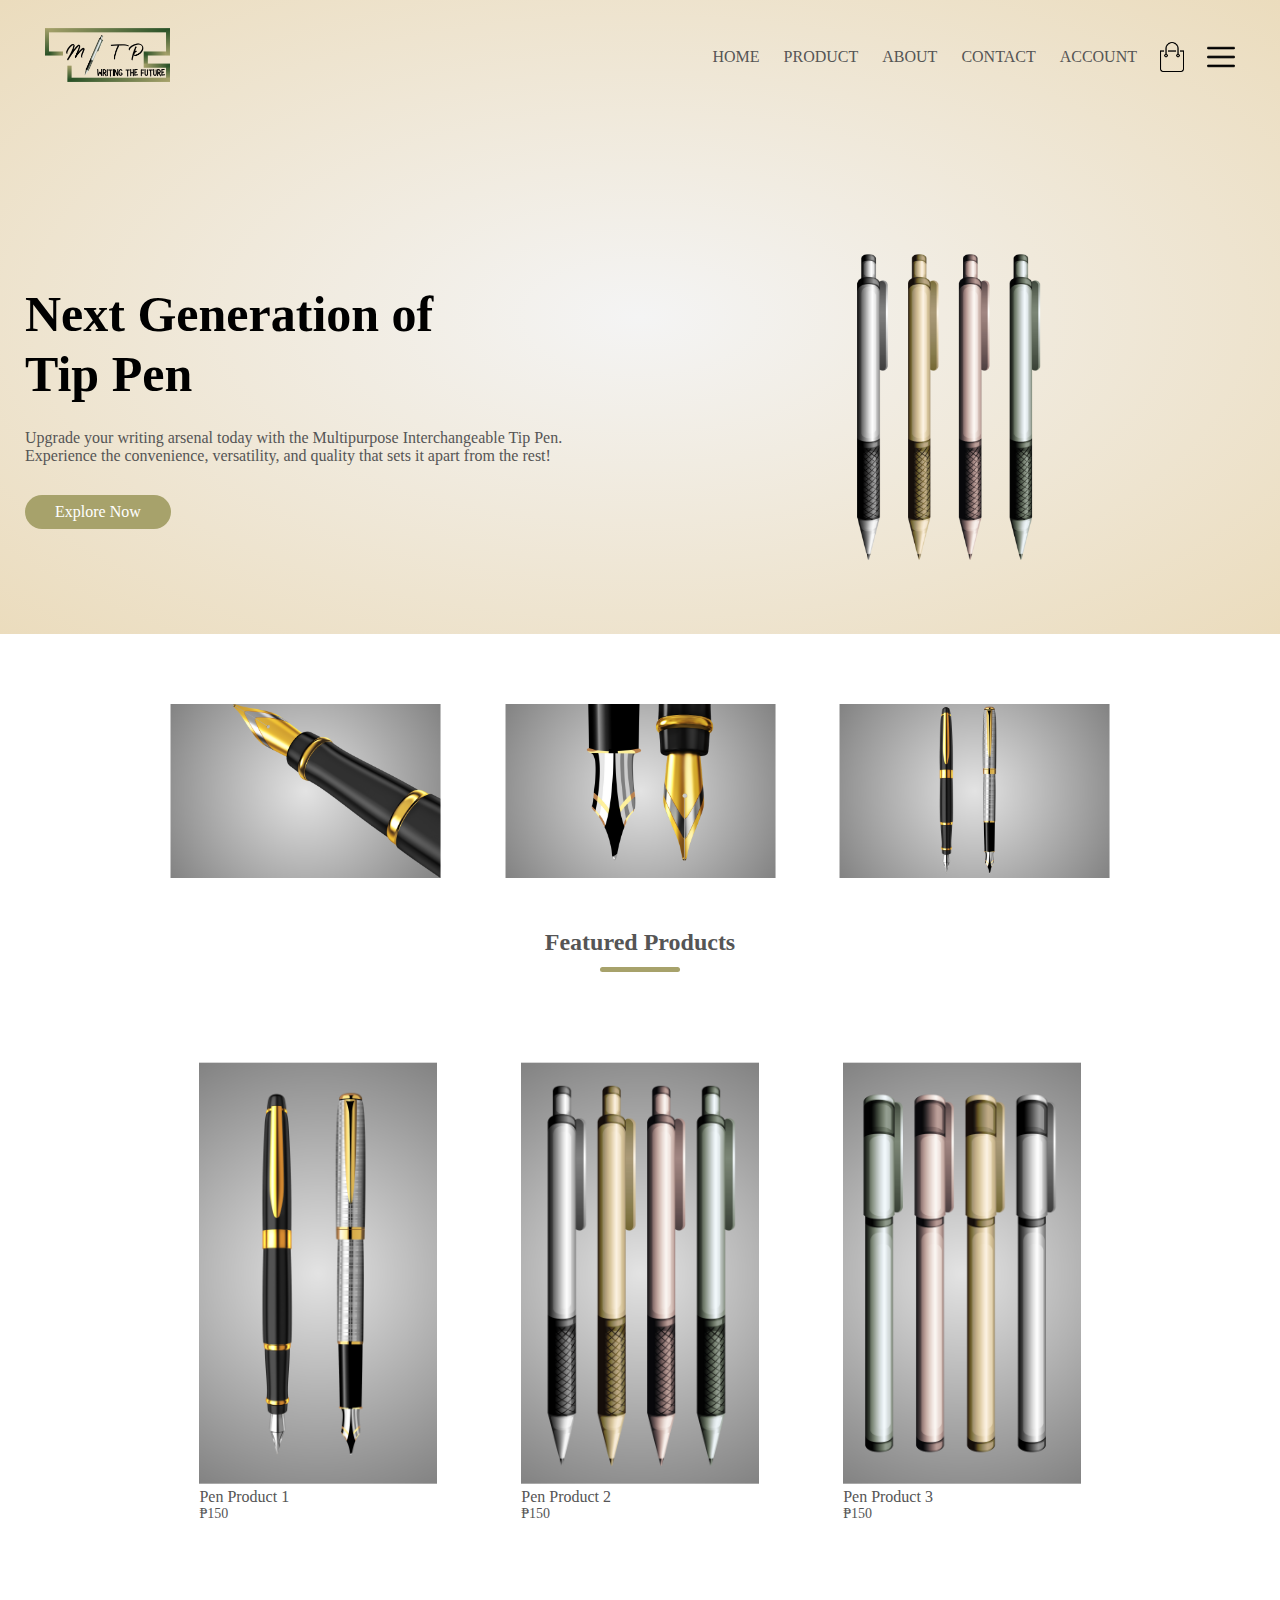
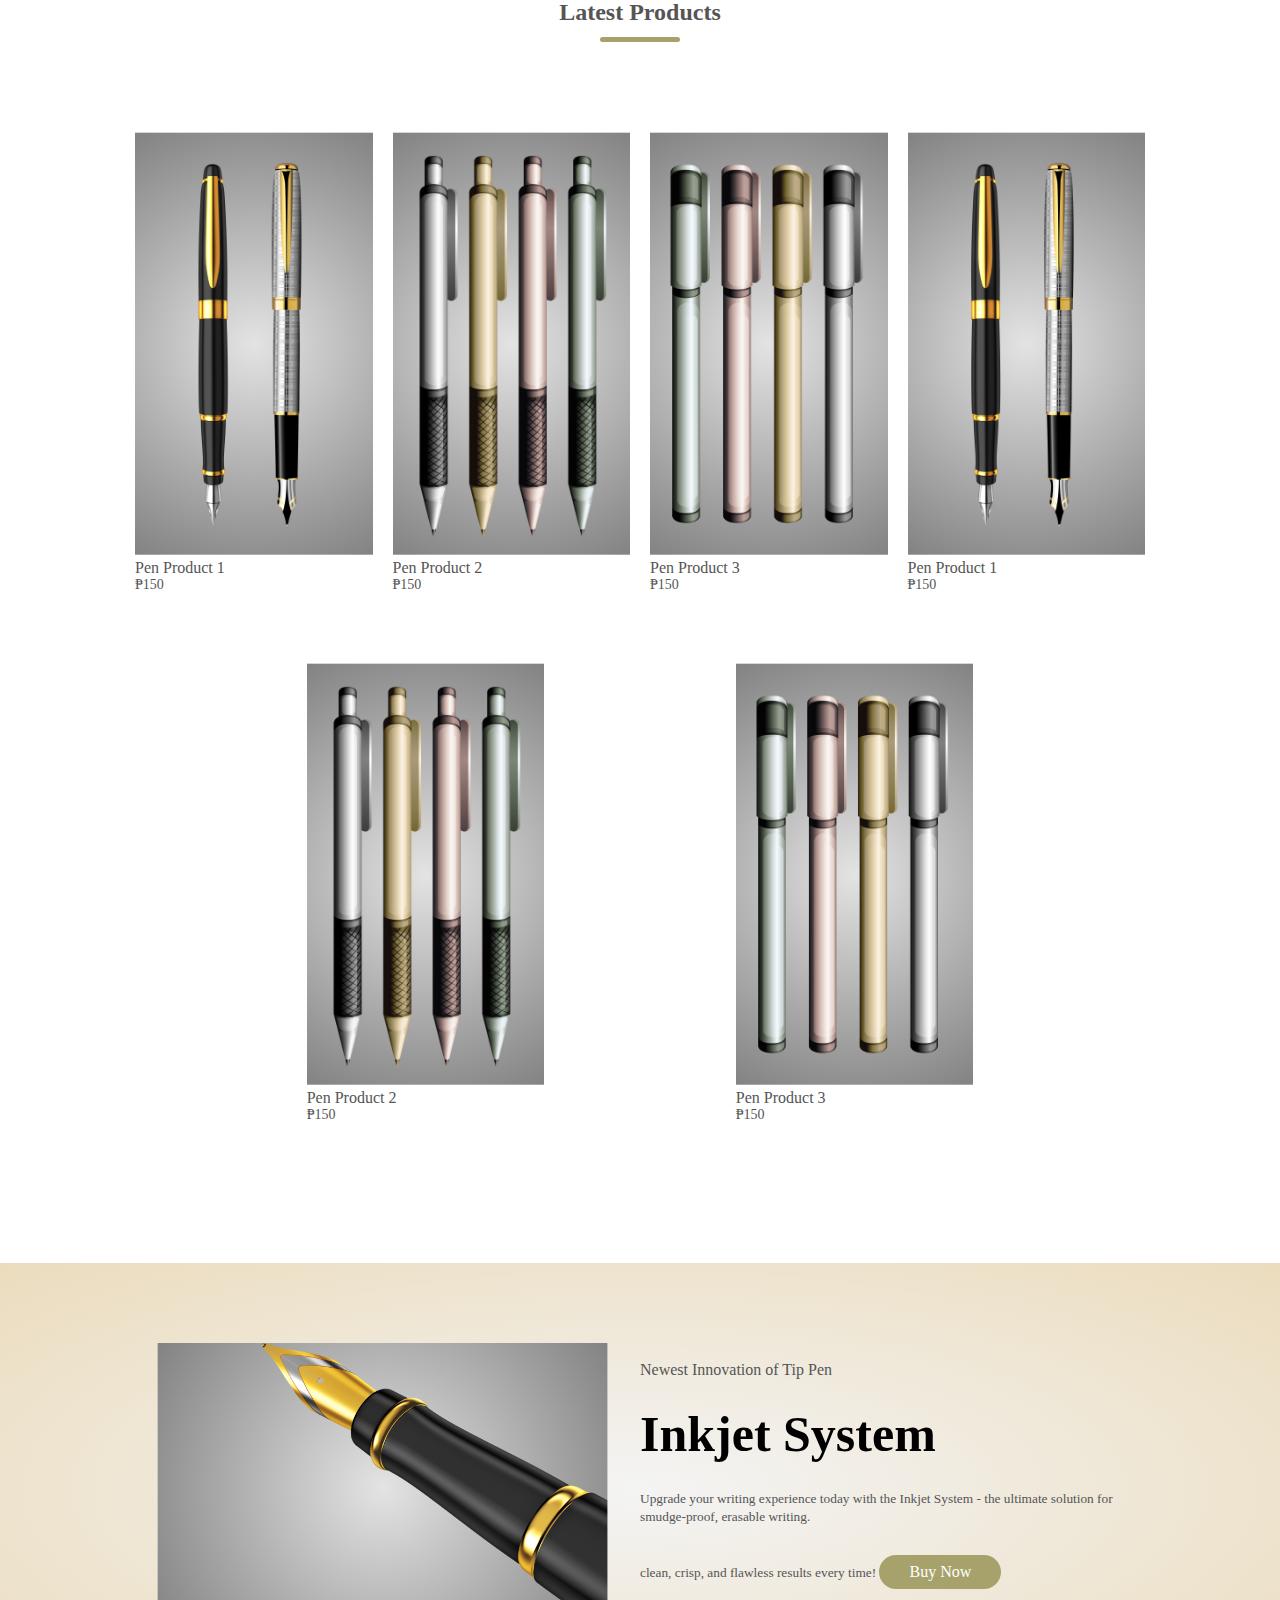
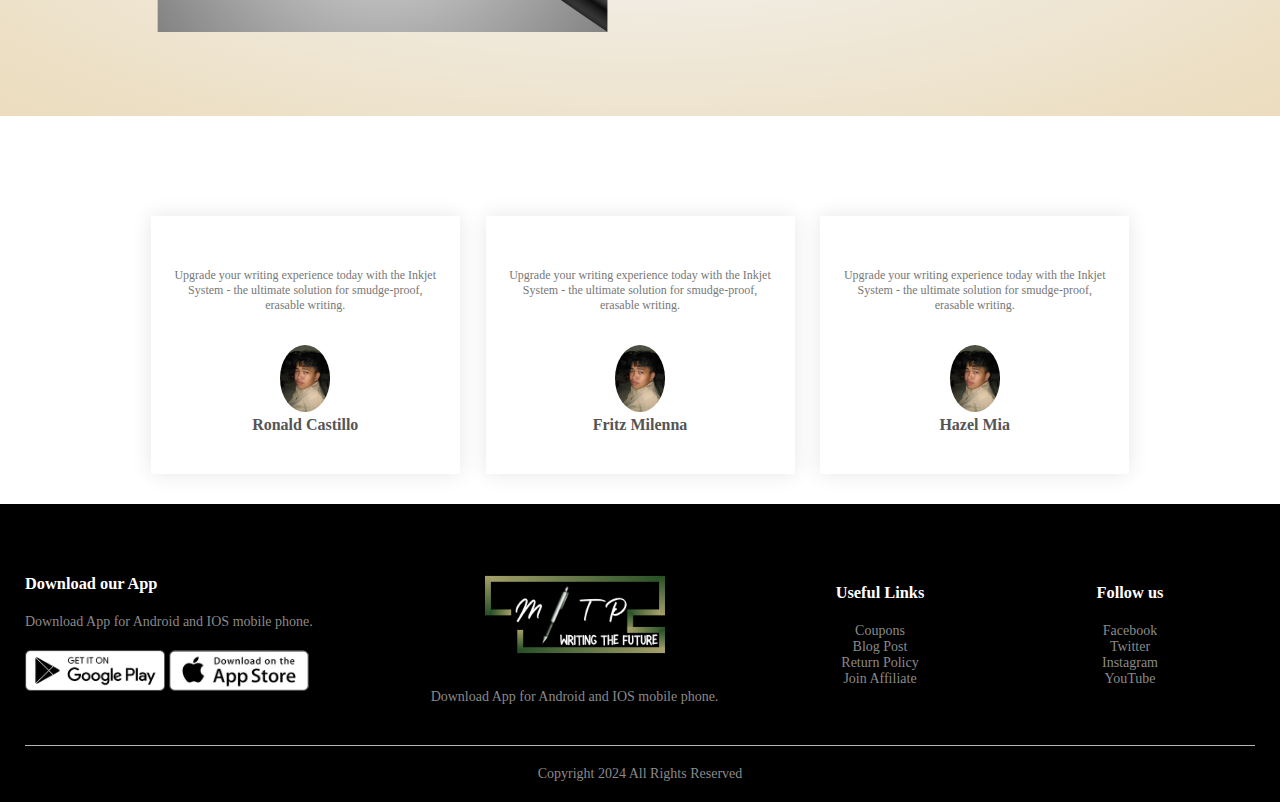
==== index.html @ 321255ad "Update index.html" ====
<!DOCTYPE html>
<html lang="en">
<head>
    <meta charset="UTF-8">
    <meta name="viewport" content="width=device-width, initial-scale=1.0">
    <title>Home - mitp.pen</title>
    <link rel="stylesheet" href="style.css">
</head>
<body>
    <div class="header">
        <div class="container">
            <div class="navbar">
                <div class="logo">
                    <img src="img/logo2.png" width="125px">
                </div>
                <nav>
                    <ul id="MenuItems">
                        <li><a href="index.html">HOME</a></li>
                        <li><a href="product.html">PRODUCT</a></li>
                        <li><a href="">ABOUT</a></li>
                        <li><a href="">CONTACT</a></li>
                        <li><a href="">ACCOUNT</a></li>
                    </ul>
                </nav>
                <img src="img/cart.png" width="30px" height="30px">
                <img src="img/menu.png" class="menu-icon" onclick="menutoggle()">

            </div>
            <div class="row">
                <div class="col-2">
                    <h1>Next Generation of<br>Tip Pen</h1>
                    <p>Upgrade your writing arsenal today with the Multipurpose Interchangeable 
                        Tip Pen. <br>Experience the convenience, versatility, and quality 
                        that sets it apart from the rest! </p>
                        <a href="" class="btn">Explore Now</a>
                </div>
                <div class="col-2">
                    <img src="img/penhome.png">
                </div>
            </div>
        </div>
    </div>

<div class="categories">
    <div class="small-container">
        <div class="row">
            <div class="col-3">
                <img src="img/Category1.png">
            </div>
            <div class="col-3">
                <img src="img/Category2.png">
            </div>
            <div class="col-3">
                <img src="img/Category3.png">
            </div>
        </div>
    </div>

<div class="small-container">
    <h2 class="title"> Featured Products</h2>
    <div class="row">
        <div class="col-4">
            <img src="img/Product1.png">
            <h4>Pen Product 1</h4>
            <p>₱150</p>
        </div>
        <div class="col-4">
            <img src="img/Product2.png">
            <h4>Pen Product 2</h4>
            <p>₱150</p>
        </div>
        <div class="col-4">
            <img src="img/Product3.png">
            <h4>Pen Product 3</h4>
            <p>₱150</p>
        </div>
    </div>
    <h2 class="title">Latest Products</h2>
    <div class="row">
        <div class="col-4">
            <img src="img/Product1.png">
            <h4>Pen Product 1</h4>
            <p>₱150</p>
        </div>
        <div class="col-4">
            <img src="img/Product2.png">
            <h4>Pen Product 2</h4>
            <p>₱150</p>
        </div>
        <div class="col-4">
            <img src="img/Product3.png">
            <h4>Pen Product 3</h4>
            <p>₱150</p>
        </div>
        <div class="col-4">
            <img src="img/Product1.png">
            <h4>Pen Product 1</h4>
            <p>₱150</p>
        </div>
        <div class="col-4">
            <img src="img/Product2.png">
            <h4>Pen Product 2</h4>
            <p>₱150</p>
        </div>
        <div class="col-4">
            <img src="img/Product3.png">
            <h4>Pen Product 3</h4>
            <p>₱150</p>
        </div>
    </div>
</div>
</div>

<div class="offer">
    <div class="small-container">
        <div class="row">
            <div class="col-2">
                <img src="img/Category1.png" class="offer-img">
            </div>
            <div class="col-2">
                <p>Newest Innovation of Tip Pen</p>
                <h1>Inkjet System</h1>
                <small>
                Upgrade your writing experience today with the Inkjet System - 
                the ultimate solution for smudge-proof, erasable writing. 
                <br>clean, crisp, and flawless results every time!
                </small>
                <a href=""class="btn">Buy Now</a>
            </div>
        </div>
    </div>
</div>

<div class="testimonial">
    <div class="small-container">
        <div class="row">
            <div class="col-3">
                <p>Upgrade your writing experience today with the Inkjet System - 
                    the ultimate solution for smudge-proof, erasable writing. </p>
                <img src="img/ronald.jpg" class="offer-img">
                <h3>Ronald Castillo</h3>

            </div>
            <div class="col-3">
                <p>Upgrade your writing experience today with the Inkjet System - 
                    the ultimate solution for smudge-proof, erasable writing. </p>
                <img src="img/ronald.jpg" class="offer-img">
                <h3>Fritz Milenna</h3>

            </div>
            <div class="col-3">
                <p>Upgrade your writing experience today with the Inkjet System - 
                    the ultimate solution for smudge-proof, erasable writing. </p>
                <img src="img/ronald.jpg" class="offer-img">
                <h3>Hazel Mia</h3>

            </div>
        </div>
    </div>
</div>

<div class="footer">
    <div class="container">
        <div class="row">
            <div class="footer-col-1">
                    <h3>Download our App</h3>
                    <p>Download App for Android and IOS mobile phone.</p>
                    <div class="app-logo">
                        <img src="img/play-store.png">
                        <img src="img/app-store.png">
                    </div>
            </div>
            <div class="footer-col-2">
                <img src="img/logo3.png">
                <p>Download App for Android and IOS mobile phone.</p>
            </div>
            <div class="footer-col-3">
                <h3>Useful Links</h3>
                <ul>
                    <li>Coupons</li>
                    <li>Blog Post</li>
                    <li>Return Policy</li>
                    <li>Join Affiliate</li>
                </ul>
            </div>
            <div class="footer-col-4">
                <h3>Follow us</h3>
                <ul>
                    <li>Facebook</li>
                    <li>Twitter</li>
                    <li>Instagram</li>
                    <li>YouTube</li>
                </ul>
            </div>
            </div>
            <hr>
            <p class="copyright">Copyright 2024 All Rights Reserved</p>
        </div>
    </div>
</div>

<script>
    var MenuItems = document.getElementById("MenuItems");

    MenuItems.style.maxHeight = "0px"

    function menutoggle(){
        if(MenuItems.style.maxHeight == "0px")
        {
            MenuItems.style.maxHeight = "200px"
        }
        else
        {
            MenuItems.style.maxHeight = "0px"
        }
    }
</script>
</body>
</html>
---- style.css ----
*{
    margin: 0;
    padding: 0;
    box-sizing: border-box;
}

.navbar{
    display: flex;
    align-items: center;
    padding: 20px;
}

nav{
    flex: 1;
    text-align: right;
}

nav ul{
    display: inline-block;
    list-style-type: none; 
}

nav ul li{
    display: inline-block;
    margin-right: 20px; 
}

nav ul li::after{
    content:'';
    width: 0;
    height: 2px;
    background: #a7a26b;
    display: block;
    margin: auto;
    transition:0.5s;
}

nav ul li:hover::after{
    width:100%;
}

a{
    text-decoration: none;
    color: #555;  
}

p{
    color: #555;
}

.container{
    max-width: 1300px;
    margin: auto;
    padding-left: 25px;
    padding-right: 25px;
}

.row{
    display: flex;
    align-items: center;
    flex-wrap: wrap;
    justify-content:space-evenly; 
}

.col-2{
    flex-basis: 50%;
    min-width: 300px;
}

.col-2 img{
    max-width: 100%;
    padding:50px 0;
}

.col-2 h1{
    font-size: 50px;
    line-height: 60px;
    margin: 25px 0;
}

.btn{
    display: inline-block;
    background: #a7a26b;
    color: #fff;
    padding: 8px 30px;
    margin: 30px 0;
    border-radius: 30px;
}

.btn:hover{
    background: #555;
}

.header{
    background: radial-gradient(#f4f4f4, #ebdcbd);
}
.header .row{
    margin-top: 70px;

}

.categories{
    margin: 70px;

}
.col-3{
    flex-basis: 30%;
    min-width: 250px;
    margin-bottom: 30px;

}
.col-3 img{
    width: 100%;
 
}

.small-container{
    max-width: 1080px;
    margin: auto;
    padding-left: 25px;
    padding-right: 25px;
}

.col-4{
    flex-basis: 25%;
    padding: 10px;
    min-width: 200px;
    margin-bottom: 50px;
    transition: transform 0.5s;
}

.col-4 img{
    width: 100%;

}

.title{
    text-align: center;
    margin: 0 auto 80px;
    position: relative;
    line-height: 60px;
    color: #555;
}

.title::after{
    content: '';
    background: #a7a26b;
    width: 80px;
    height: 5px;
    border-radius: 5px;
    position: absolute;
    bottom: 0;
    left: 50%;
    transform: translateX(-50%);

}

h4{
    color: #555;
    font-weight: normal;
}

.col-4 p{ 
    font-size: 14px;

}

.col-4:hover{
    transform: translateY(-5px);
}

.offer{
    background: radial-gradient(#f4f4f4, #ebdcbd);
    margin-top: 80px;
    padding: 30px 0;
}

.col-2 .offer img{
    padding: 50px;
}

small{
    color:#555;
}

.testimonial{
padding-top: 100px;
}

.testimonial .col-3{
    text-align: center;
    padding: 40px 20px;
    box-shadow: 0 0 20px 0px rgba(0,0,0,0.1);
    cursor: pointer;
    transition: transform 0.5s;
}

.testimonial .col-3 img{
    width: 50px;
    margin-top: 20px;
    border-radius: 50%;
}

.testimonial .col-3:hover{
    transform: translateY(-10px);
}

.col-3 p{
    font-size: 12px;
    margin: 12px 0;
    color: #777;
}

.testimonial .col-3 h3{
    font-weight: 600;
    color: #555;
    font-size: 16px;
}

.footer{
    background: #000;
    color: #8a8a8a;
    font-size: 14px;
    padding: 60px 0 20px;
}

.footer p{
    color: #8a8a8a;

}

.footer h3{
    color: #fff;
    margin-bottom: 20px;

}

.footer-col-1, .footer-col-2, .footer-col-3, .footer-col-4{
    min-width: 250px;
    margin-bottom: 20px;
}

.footer-col-1{
    flex-basis: 30%;
}

.footer-col-2{
    flex: 1;
    text-align: center;
}

.footer-col-2 img{
    width: 180px;
    margin-bottom: 20px;
}

.footer-col-3, .footer-col-4{
    flex-basis: 12%;
    text-align: center;

}
ul{
    list-style-type: none;
}

.app-logo{
    margin-top: 20px;
}

.app-logo img{
    width: 140px;
}

.footer hr{
    border: none;
    background: #b5b5b5;
    height: 1px;
    margin: 20px 0;
}

.copyright{
    text-align: center;
}

.menu-icon{
    width: 28px;
    margin-left: 20px;
}

@media only screen and (max-width: 800px){
    nav ul{
        position: absolute;
        top: 70px;
        left: 0;
        background: #333;
        width: 100%;
    }

    nav ul li{
        display: block;
        margin-right: 50px;
        margin-top: 10px;
        margin-bottom: 10px;
    }

    nav ul li{
        color: #fff;
    }
    .menu-icon{
        display: block;
        cursor: pointer;
    }
}
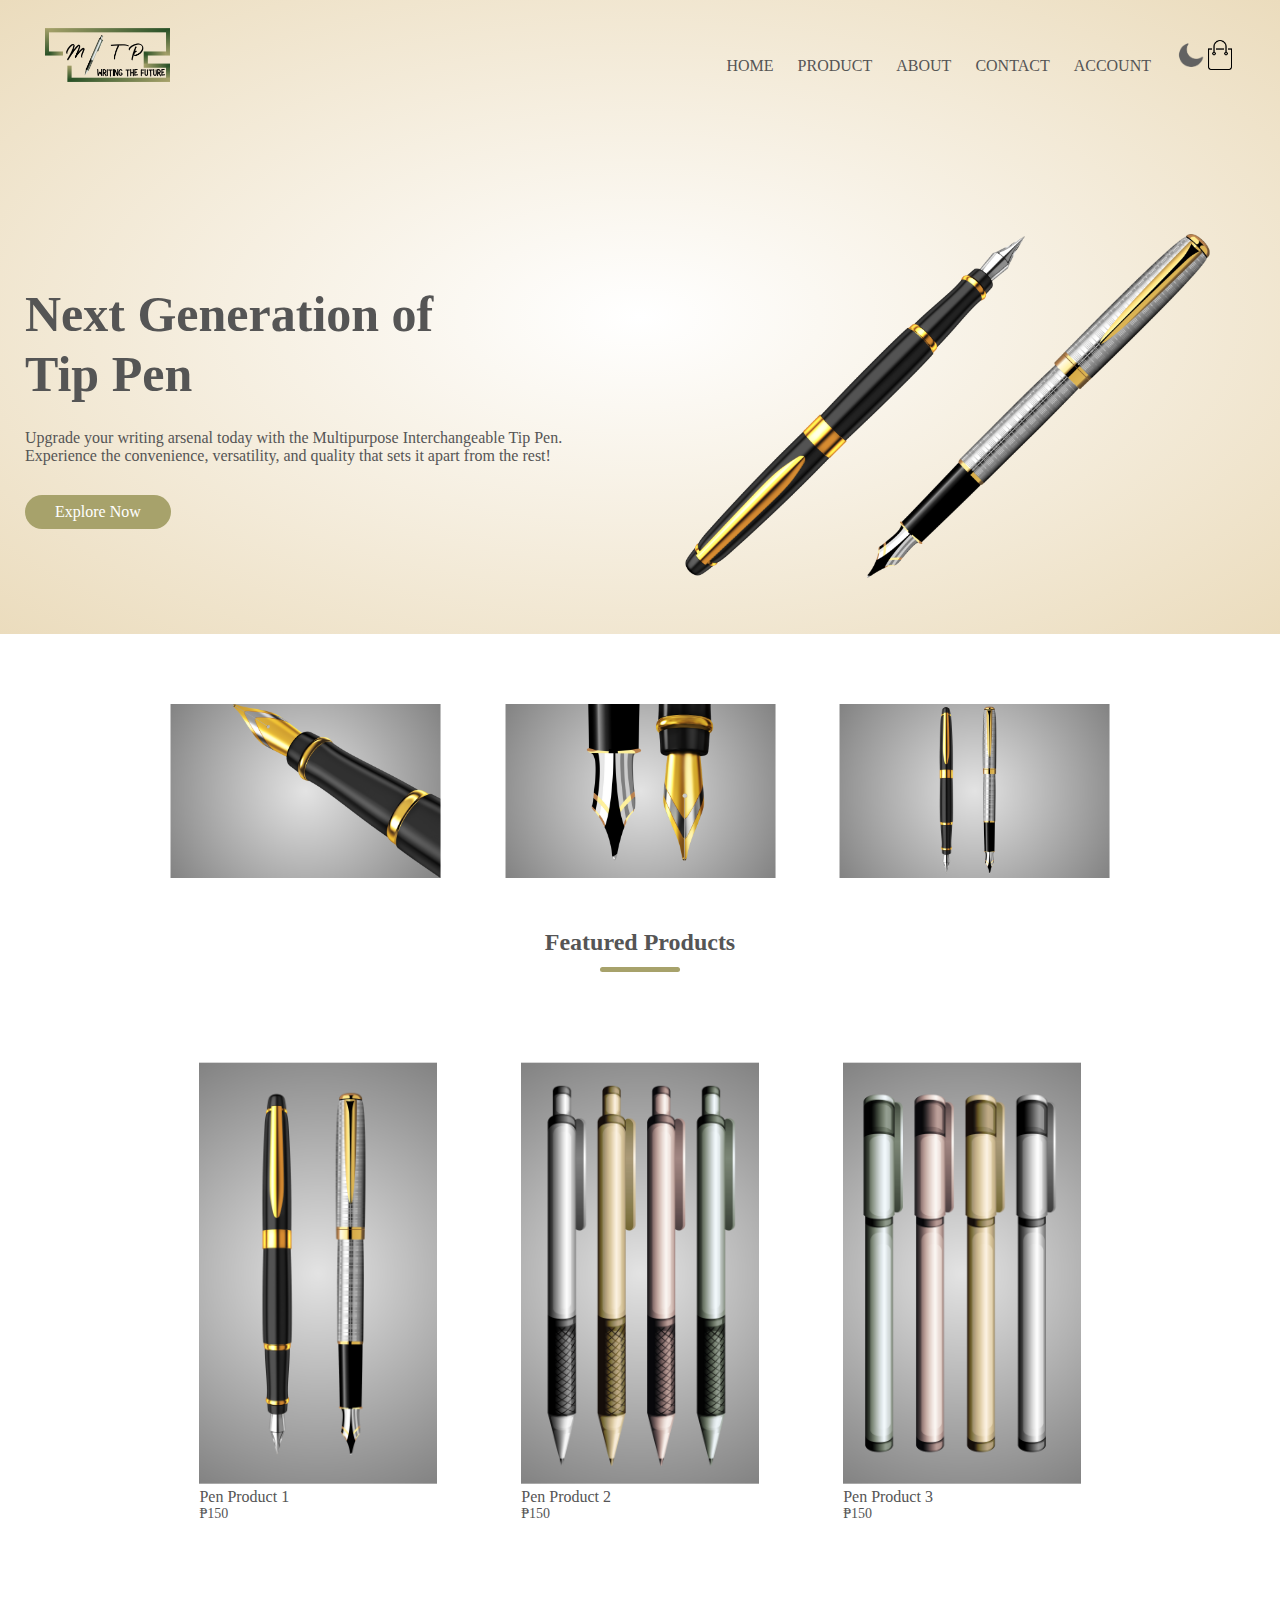
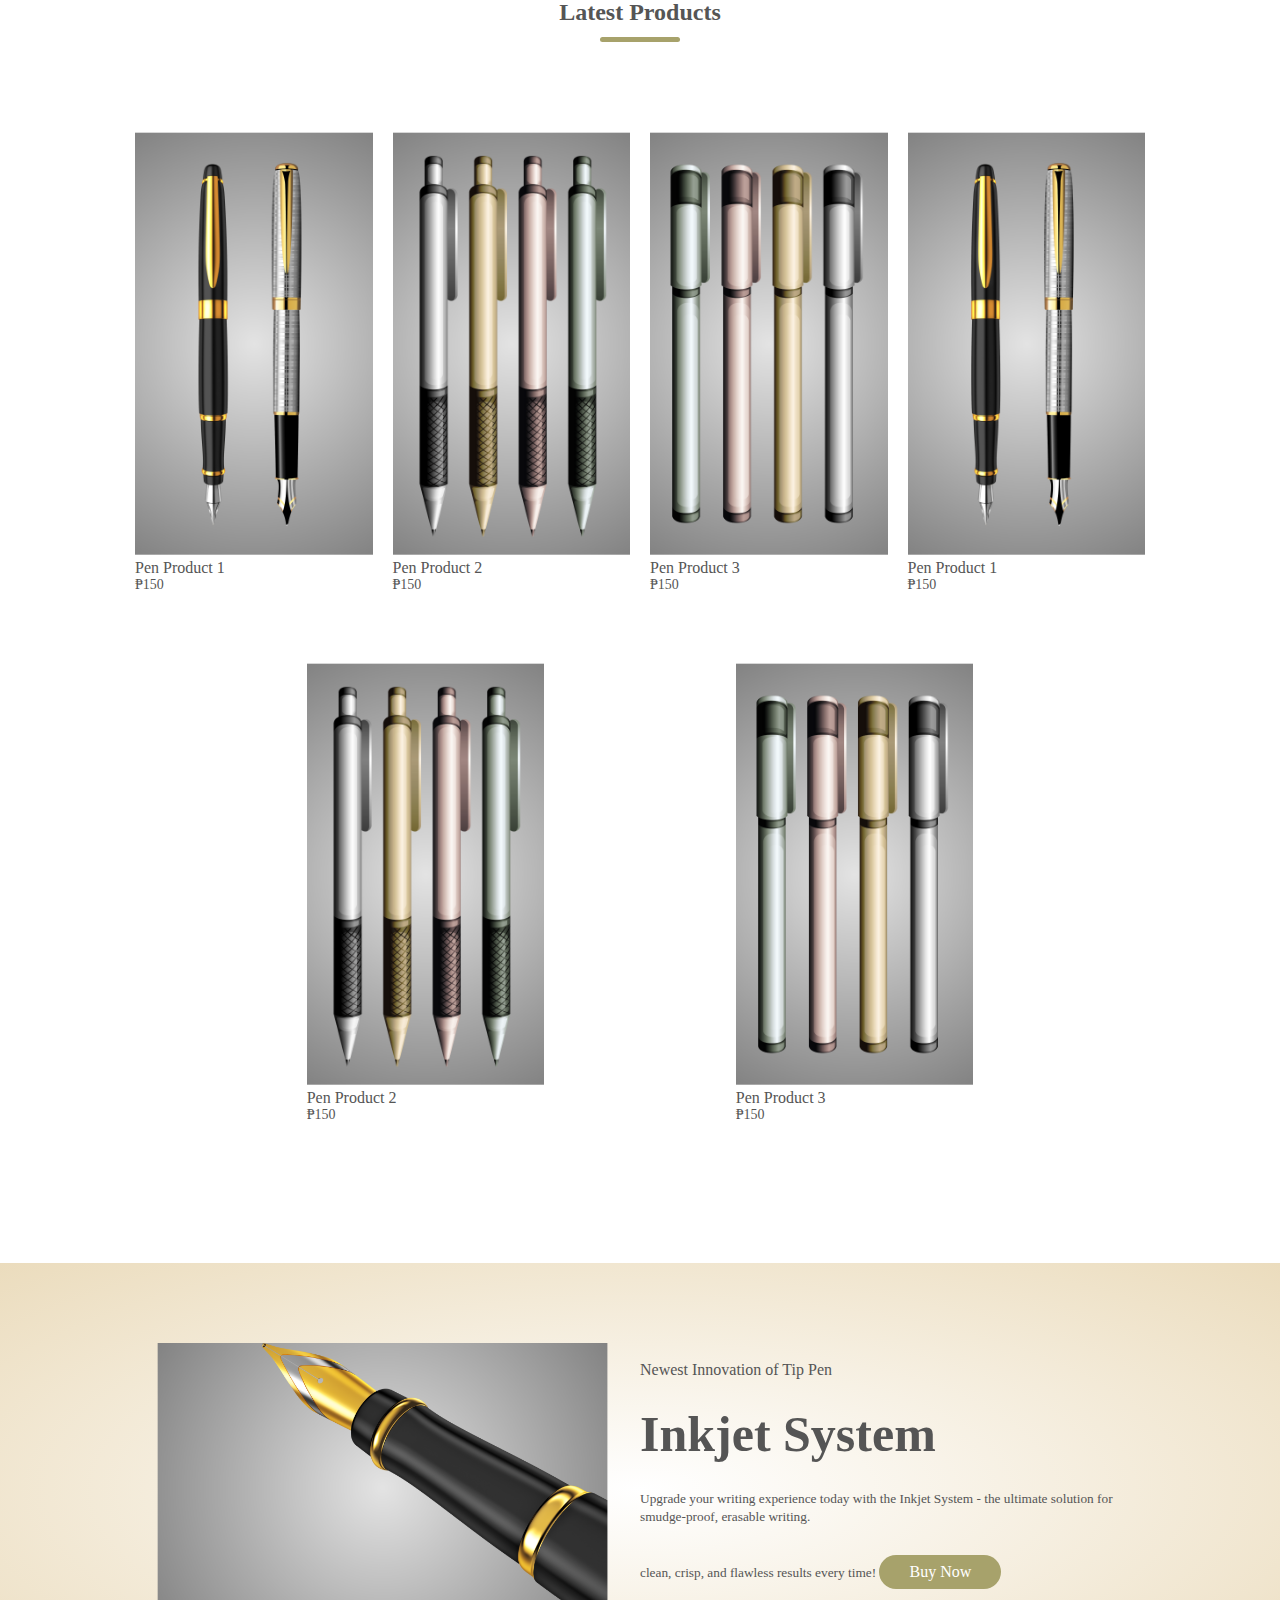
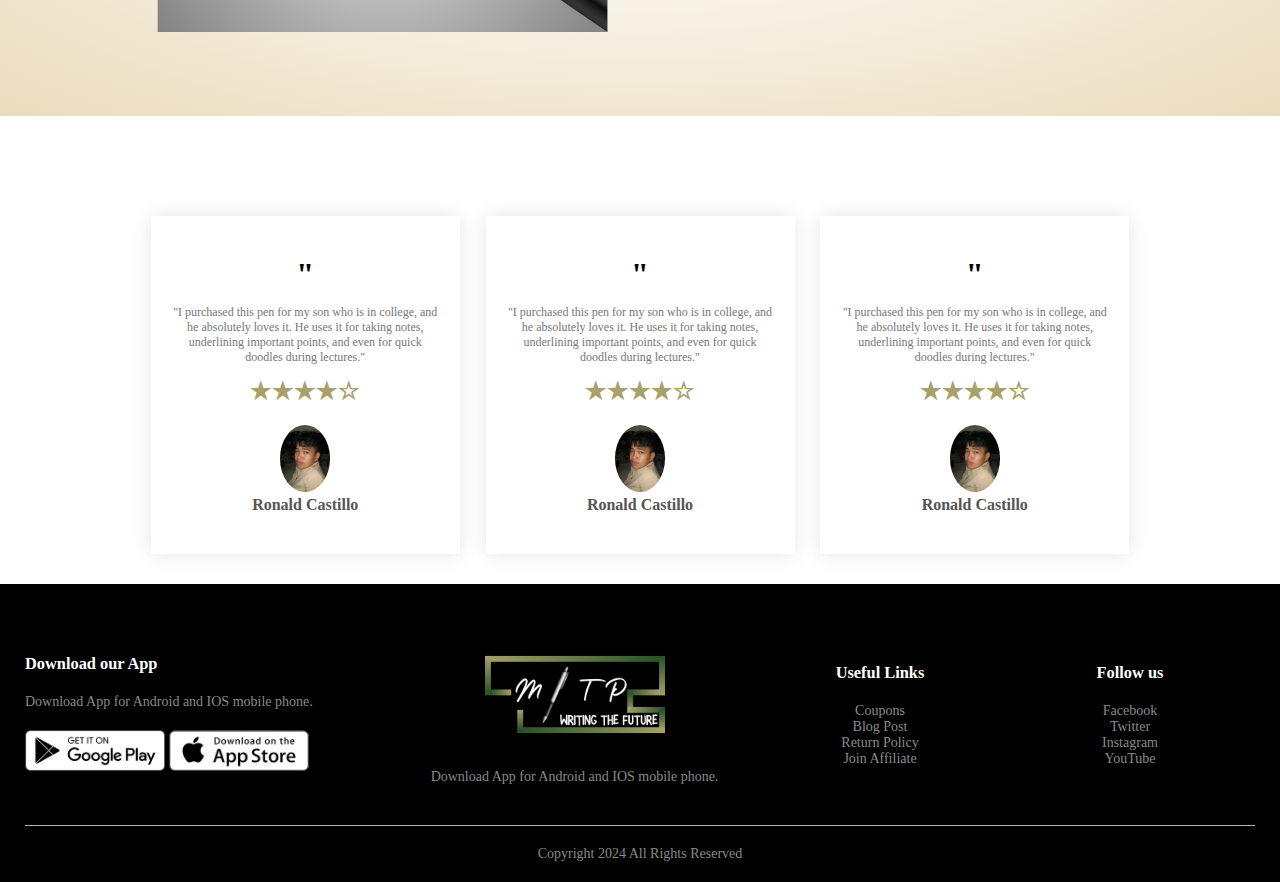
==== commit d0b374f5: "Add files via upload" ====
--- a/index.html
+++ b/index.html
@@ -11,7 +11,7 @@
         <div class="container">
             <div class="navbar">
                 <div class="logo">
-                    <img src="img/logo2.png" width="125px">
+                    <a href="index.html"><img src="img/logo2.png" width="125px"></a>
                 </div>
                 <nav>
                     <ul id="MenuItems">
@@ -19,11 +19,14 @@
                         <li><a href="product.html">PRODUCT</a></li>
                         <li><a href="">ABOUT</a></li>
                         <li><a href="">CONTACT</a></li>
-                        <li><a href="">ACCOUNT</a></li>
+                        <li><a href="account.html">ACCOUNT</a></li>
                     </ul>
+                    <img src="img/moon.png" id="mode">
+
                 </nav>
-                <img src="img/cart.png" width="30px" height="30px">
-                <img src="img/menu.png" class="menu-icon" onclick="menutoggle()">
+                <a href="cart.html"><img src="img/cart.png" width="30px" height="30px" alt="'pic"></a>
+                <img src="img/menu.png" class="menu-icon" 
+                onclick="menutoggle()">
 
             </div>
             <div class="row">
@@ -35,7 +38,7 @@
                         <a href="" class="btn">Explore Now</a>
                 </div>
                 <div class="col-2">
-                    <img src="img/penhome.png">
+                    <img src="img/penhome3.png">
                 </div>
             </div>
         </div>
@@ -125,7 +128,7 @@
                 the ultimate solution for smudge-proof, erasable writing. 
                 <br>clean, crisp, and flawless results every time!
                 </small>
-                <a href=""class="btn">Buy Now</a>
+                <a href="product-details.html"class="btn">Buy Now</a>
             </div>
         </div>
     </div>
@@ -135,24 +138,36 @@
     <div class="small-container">
         <div class="row">
             <div class="col-3">
-                <p>Upgrade your writing experience today with the Inkjet System - 
-                    the ultimate solution for smudge-proof, erasable writing. </p>
+                <h1>"</h1>
+                <p>"I purchased this pen for my son who is in college, and he absolutely 
+                    loves it. He uses it for taking notes, underlining important points, 
+                    and even for quick doodles during lectures." </p>
+                    <h2>★★★★☆</h2>
+
                 <img src="img/ronald.jpg" class="offer-img">
                 <h3>Ronald Castillo</h3>
 
             </div>
             <div class="col-3">
-                <p>Upgrade your writing experience today with the Inkjet System - 
-                    the ultimate solution for smudge-proof, erasable writing. </p>
+                <h1>"</h1>
+                <p>"I purchased this pen for my son who is in college, and he absolutely 
+                    loves it. He uses it for taking notes, underlining important points, 
+                    and even for quick doodles during lectures." </p>
+                    <h2>★★★★☆</h2>
+
                 <img src="img/ronald.jpg" class="offer-img">
-                <h3>Fritz Milenna</h3>
-
-            </div>
-            <div class="col-3">
-                <p>Upgrade your writing experience today with the Inkjet System - 
-                    the ultimate solution for smudge-proof, erasable writing. </p>
+                <h3>Ronald Castillo</h3>
+
+            </div>
+            <div class="col-3">
+                <h1>"</h1>
+                <p>"I purchased this pen for my son who is in college, and he absolutely 
+                    loves it. He uses it for taking notes, underlining important points, 
+                    and even for quick doodles during lectures." </p>
+                    <h2>★★★★☆</h2>
+
                 <img src="img/ronald.jpg" class="offer-img">
-                <h3>Hazel Mia</h3>
+                <h3>Ronald Castillo</h3>
 
             </div>
         </div>
@@ -202,18 +217,31 @@
 <script>
     var MenuItems = document.getElementById("MenuItems");
 
-    MenuItems.style.maxHeight = "0px"
+    MenuItems.style.maxHeight = "0px";
 
     function menutoggle(){
         if(MenuItems.style.maxHeight == "0px")
         {
-            MenuItems.style.maxHeight = "200px"
+            MenuItems.style.maxHeight = "200px";
         }
         else
         {
-            MenuItems.style.maxHeight = "0px"
+            MenuItems.style.maxHeight = "0px";
         }
     }
 </script>
+<script>
+    var mode = document.getElementById("mode");
+
+   mode.onclick = function(){
+        document.body.classList.toggle("dark-theme");
+            if(document.body.classList.contains("dark-theme")){
+                mode.src = "img/sun.png";
+            }else{
+                mode.src = "img/moon.png";
+            }
+        }
+</script>
+
 </body>
-</html>
+</html>--- a/style.css
+++ b/style.css
@@ -4,6 +4,47 @@
     box-sizing: border-box;
 }
 
+:root{
+    --primary-color: #a7a26b;
+    --secondary-color: #fff;
+    --tertiary-color: #555;
+
+    /* --primary-color: #a7a26b;
+    --secondary-color: #28282B;
+    --tertiary-color: #fff; */
+    
+}
+
+.dark-theme{
+    --primary-color: #a7a26b;
+    --secondary-color: #28282B;
+    --tertiary-color: #fff;
+    
+}
+
+::-webkit-scrollbar{
+    width: 15px;
+}
+
+::-webkit-scrollbar-track{
+    background: var(--secondary-color);
+}
+
+::-webkit-scrollbar-thumb{
+    background: var(--tertiary-color);
+}
+
+
+
+#mode{
+    width: 30px;
+    cursor: pointer;
+}
+
+body{
+    background-color: var(--secondary-color);
+}
+
 .navbar{
     display: flex;
     align-items: center;
@@ -29,7 +70,7 @@
     content:'';
     width: 0;
     height: 2px;
-    background: #a7a26b;
+    background: var(--primary-color);
     display: block;
     margin: auto;
     transition:0.5s;
@@ -41,11 +82,11 @@
 
 a{
     text-decoration: none;
-    color: #555;  
+    color: var(--tertiary-color);  
 }
 
 p{
-    color: #555;
+    color: var(--tertiary-color);
 }
 
 .container{
@@ -76,23 +117,26 @@
     font-size: 50px;
     line-height: 60px;
     margin: 25px 0;
+    color: var(--tertiary-color);
 }
 
 .btn{
     display: inline-block;
-    background: #a7a26b;
-    color: #fff;
+    background: var(--primary-color);
+    color: var(--secondary-color);
     padding: 8px 30px;
     margin: 30px 0;
     border-radius: 30px;
+    color: var(--secondary-color);
 }
 
 .btn:hover{
-    background: #555;
+    background: var(--tertiary-color);
 }
 
 .header{
-    background: radial-gradient(#f4f4f4, #ebdcbd);
+    background: radial-gradient(var(--secondary-color), #ebdcbd);
+
 }
 .header .row{
     margin-top: 70px;
@@ -101,7 +145,7 @@
 
 .categories{
     margin: 70px;
-
+    ;
 }
 .col-3{
     flex-basis: 30%;
@@ -139,12 +183,12 @@
     margin: 0 auto 80px;
     position: relative;
     line-height: 60px;
-    color: #555;
+    color: var(--tertiary-color);
 }
 
 .title::after{
     content: '';
-    background: #a7a26b;
+    background: var(--primary-color);
     width: 80px;
     height: 5px;
     border-radius: 5px;
@@ -156,7 +200,7 @@
 }
 
 h4{
-    color: #555;
+    color: var(--tertiary-color);
     font-weight: normal;
 }
 
@@ -170,7 +214,7 @@
 }
 
 .offer{
-    background: radial-gradient(#f4f4f4, #ebdcbd);
+    background: radial-gradient(var(--secondary-color), #ebdcbd);
     margin-top: 80px;
     padding: 30px 0;
 }
@@ -180,11 +224,12 @@
 }
 
 small{
-    color:#555;
+    color:var(--tertiary-color);
 }
 
 .testimonial{
-padding-top: 100px;
+    padding-top: 100px;
+
 }
 
 .testimonial .col-3{
@@ -193,6 +238,7 @@
     box-shadow: 0 0 20px 0px rgba(0,0,0,0.1);
     cursor: pointer;
     transition: transform 0.5s;
+    background-color: var(--secondary-color);
 }
 
 .testimonial .col-3 img{
@@ -211,9 +257,14 @@
     color: #777;
 }
 
+.testimonial .col-3 h2{
+    font-weight: 600;
+    color: var(--primary-color);
+}
+
 .testimonial .col-3 h3{
     font-weight: 600;
-    color: #555;
+    color: var(--tertiary-color);
     font-size: 16px;
 }
 
@@ -230,7 +281,7 @@
 }
 
 .footer h3{
-    color: #fff;
+    color: var(--secondary-color);
     margin-bottom: 20px;
 
 }
@@ -285,7 +336,229 @@
 .menu-icon{
     width: 28px;
     margin-left: 20px;
-}
+    display: none;
+}
+
+.row-2{
+    justify-content: space-between;
+    margin: 100px auto 50px;
+}
+
+select{
+    border: 1px solid var(--primary-color);
+    padding: 5px;
+}
+
+.page-btn{
+    margin: 0 auto 80px;
+
+}
+
+.page-btn span{
+    display: inline-block;
+    border: 1px solid var(--primary-color);
+    margin-left: 10px;
+    width: 40px;
+    height: 40px;
+    text-align: center;
+    line-height: 40px;
+    cursor: pointer;
+}
+
+.page-btn span:hover{
+    background: var(--primary-color);
+    color: var(--secondary-color);
+}
+
+.single-product{
+    margin-top: 80px;
+}
+
+.single-product .col-2 img{
+    padding: 0;
+}
+
+.single-product .col-2 {
+    padding: 20px;
+}
+
+.single-product h4{
+    margin: 20px 0;
+    font-size: 22px;
+    font-weight: bold;
+}
+
+.single-product select{
+    display: block;
+    padding: 10px;
+    margin-top: 20px;
+}
+
+.single-product input{
+    width: 50px;
+    height: 40px;
+    padding-left: 10px;
+    font-size: 20px;
+    margin-right: 10px;
+    border: 1px solid var(--primary-color);
+}
+
+input:focus{
+    outline: none;
+}
+
+.small-img-row{
+    display: flex;
+    justify-content: space-between;
+}
+
+.small-img-col{
+    flex-basis: 24%;
+    cursor: pointer;
+}
+
+.cart-page{
+    margin: 80px auto;
+}
+
+table{
+    width: 100%;
+    border-collapse: collapse;
+}
+
+.cart-info{
+    display: flex;
+    flex-wrap: wrap;
+}
+
+th{
+    text-align: left;
+    padding: 5px;
+    color: var(--secondary-color);
+    background: var(--primary-color);
+    font-weight: normal;
+
+}
+td{
+    padding: 10px 5px;
+}
+
+td input{
+    width: 40px;
+    height: 30px;
+    padding: 5px;
+}
+
+td a{
+    color: var(--primary-color);
+    font-size: 12px;
+
+}
+
+td img{
+    width: 80px;
+    height: 80px;
+    margin-right: 10px;
+}
+
+.total-price{
+    display: flex;
+    justify-content: flex-end;
+}
+
+.total-price table{
+    border-top: 3px solid var(--primary-color);
+    width: 100%;
+    max-width: 280px;
+}
+
+td:last-child{
+    text-align: right;
+}
+
+th:last-child{
+    text-align: right;
+}
+
+.account-page{
+    padding: 50px 0;
+    background: radial-gradient(var(--secondary-color), #ebdcbd);
+}
+
+.form-container{
+    background: var(--secondary-color);
+    width: 300px;
+    height: 400px;
+    position: relative;
+    text-align: center;
+    padding: 20px 0;
+    margin: auto;
+    box-shadow: 0 0 20px 0px rgba(0,0,0,0.1);
+    overflow: hidden;
+}
+
+.form-container span{
+    font-weight: bold;
+    padding: 0 10px;
+    color: var(--tertiary-color);
+    cursor: pointer;
+    width: 100px;
+    display: inline-block;
+}
+
+.form-btn{
+    display: inline-block;
+}
+
+.form-container form{
+    max-width: 300px;
+    padding: 0 20px;
+    position: absolute;
+    top: 130px;
+    transition: transform 1s;
+}
+
+form input{
+    width: 100%;
+    height: 30px;
+    margin: 10px 0;
+    padding: 0 10px;
+    border: 1px solid #ccc;
+}
+
+form .btn{
+    width: 100%;
+    border: none;
+    cursor: pointer;
+}
+
+form .btn:focus{
+    outline: none;
+}
+
+#LoginForm{
+    left: -300px;
+}
+
+#RegForm{
+    left: 0;
+}
+
+form a{
+    font-size: 12px;
+}
+
+#Indicator{
+    width: 100px;
+    border: none;
+    background: var(--primary-color);
+    height: 3px;
+    margin-top: 8px;
+    transform: translateX(100px);
+    transition: transform 1s;
+
+}
+
 
 @media only screen and (max-width: 800px){
     nav ul{
@@ -294,6 +567,8 @@
         left: 0;
         background: #333;
         width: 100%;
+        overflow: hidden;
+        transition: max-height 0.5s;
     }
 
     nav ul li{
@@ -303,11 +578,34 @@
         margin-bottom: 10px;
     }
 
-    nav ul li{
-        color: #fff;
+    nav ul li a{
+        color: var(--secondary-color);
     }
     .menu-icon{
         display: block;
         cursor: pointer;
     }
 }
+
+@media only screen and (max-width: 600px){
+    .row{
+        text-align: center;
+    }
+    .col-2, .col-3, .col-4{
+        flex-basis: 100%;
+    }
+    .single-product .row{
+        text-align: left;
+    }
+
+    .single-product .col-2{
+        padding: 20px 0;
+    }
+    .single-product h1{
+        font-size: 26px;
+        line-height: 32px;
+    }
+    .cart-info p{
+        display: none;
+    }
+}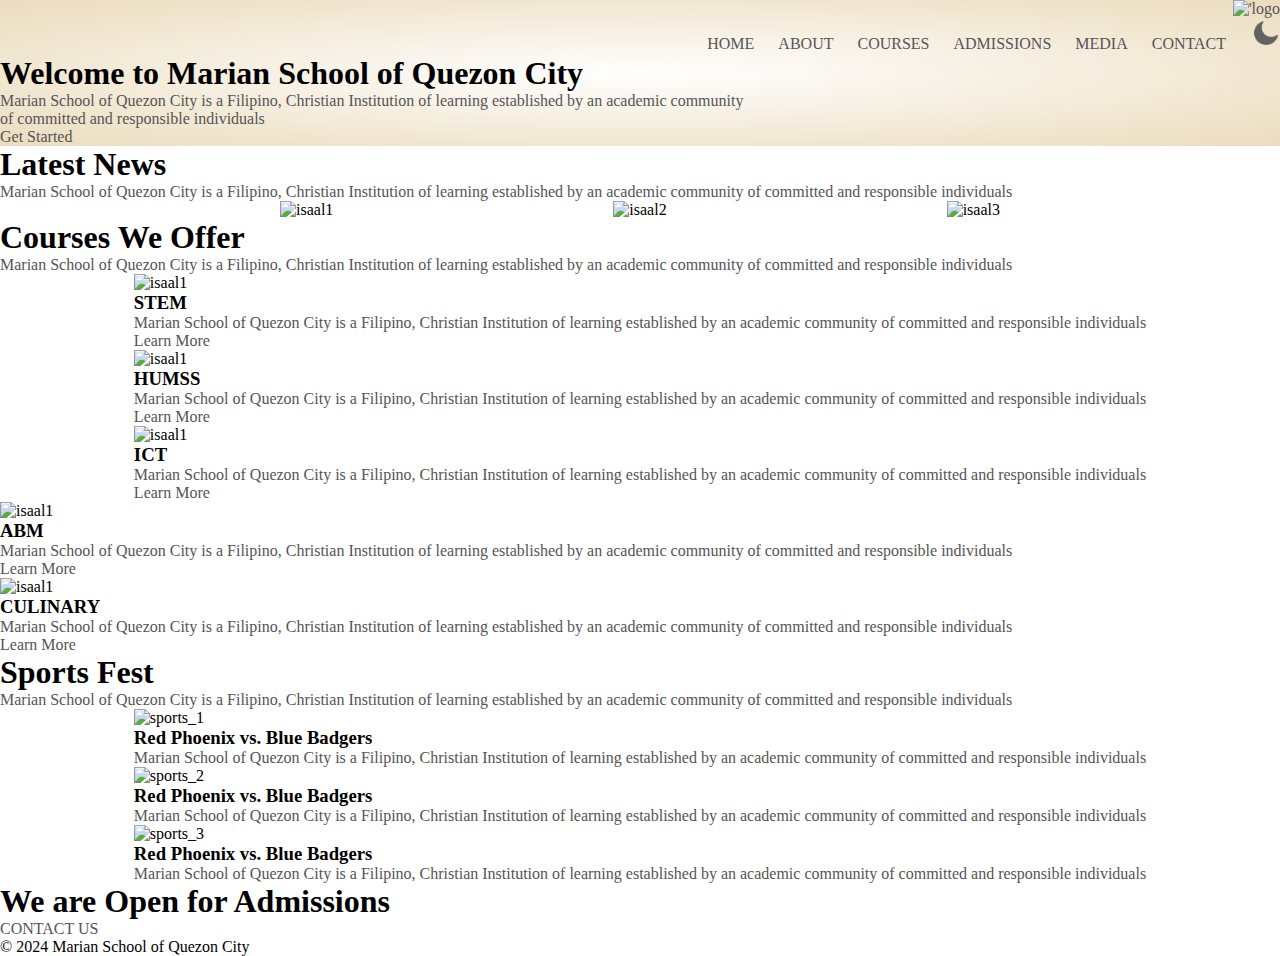
==== commit 964bfdd7: "Update index.html" ====
--- a/index.html
+++ b/index.html
@@ -3,233 +3,176 @@
 <head>
     <meta charset="UTF-8">
     <meta name="viewport" content="width=device-width, initial-scale=1.0">
-    <title>Home - mitp.pen</title>
+    <title>Marian School of Quezon City</title>
     <link rel="stylesheet" href="style.css">
+    <link rel="sstylesheet" href="https://cdn.jsdelivr.net/npm/@fortawesome/
+    fontawesome-free@6.4.2/css/fontawesome.min.css">
 </head>
 <body>
-    <div class="header">
-        <div class="container">
-            <div class="navbar">
-                <div class="logo">
-                    <a href="index.html"><img src="img/logo2.png" width="125px"></a>
-                </div>
-                <nav>
-                    <ul id="MenuItems">
-                        <li><a href="index.html">HOME</a></li>
-                        <li><a href="product.html">PRODUCT</a></li>
-                        <li><a href="">ABOUT</a></li>
-                        <li><a href="">CONTACT</a></li>
-                        <li><a href="account.html">ACCOUNT</a></li>
-                    </ul>
+    <section class="header">
+        <nav>
+            <a href="index.html"><img src="IMG/logo.png" alt="'logo" class="logo"></a>
+            <div class="nav-links">           
+                <i class="fa fa-times" onclick="hideMenu()"></i>       
+                <ul>
+                    <li><a href="index.html">HOME</a></li>
+                    <li><a href="About.html">ABOUT</a></li>
+                    <li><a href="Courses.html">COURSES</a></li>
+                    <li><a href="Admissions.html">ADMISSIONS</a></li>
+                    <li><a href="">MEDIA</a></li>
+                    <li><a href="">CONTACT</a></li>
                     <img src="img/moon.png" id="mode">
 
-                </nav>
-                <a href="cart.html"><img src="img/cart.png" width="30px" height="30px" alt="'pic"></a>
-                <img src="img/menu.png" class="menu-icon" 
-                onclick="menutoggle()">
+                </ul>
+            </div>
+            <i class="fa fa-bars" onclick="showMenu()"></i>
+        </nav>
 
-            </div>
-            <div class="row">
-                <div class="col-2">
-                    <h1>Next Generation of<br>Tip Pen</h1>
-                    <p>Upgrade your writing arsenal today with the Multipurpose Interchangeable 
-                        Tip Pen. <br>Experience the convenience, versatility, and quality 
-                        that sets it apart from the rest! </p>
-                        <a href="" class="btn">Explore Now</a>
-                </div>
-                <div class="col-2">
-                    <img src="img/penhome3.png">
-                </div>
+        <div class="text-box">
+            <h1>Welcome to Marian School of Quezon City</h1>
+            <p>Marian School of Quezon City is a Filipino, Christian Institution of 
+            learning established by an academic community <br> of committed and responsible 
+            individuals
+            </p>
+            <a href="" class="hero-btn yellow">Get Started</a>
+        </div>
+
+    </section>
+
+    <script>
+        var navLinks = document.getElementbyId("navlinks");
+        function showMenu(){
+            navLinks.style.right = "0";
+        }
+        function showMenu(){
+            navLinks.style.right = "-200px";
+        }
+        
+    </script>
+
+<!--news-->
+<section class="latestnews">
+    <h1>Latest News</h1>
+    <p>Marian School of Quezon City is a Filipino, Christian Institution of 
+    learning established by an academic community of committed and responsible 
+    individuals</p>
+
+    <div class="row">
+        <div class="news">
+            <img src="IMG/wer1.gif" alt="isaal1">
+            <div class="layer">
             </div>
         </div>
-    </div>
-
-<div class="categories">
-    <div class="small-container">
-        <div class="row">
-            <div class="col-3">
-                <img src="img/Category1.png">
-            </div>
-            <div class="col-3">
-                <img src="img/Category2.png">
-            </div>
-            <div class="col-3">
-                <img src="img/Category3.png">
+        <div class="news">
+            <img src="IMG/wer2.gif" alt="isaal2">
+            <div class="layer">
             </div>
         </div>
-    </div>
+        <div class="news">
+            <img src="IMG/wer4.gif" alt="isaal3">
+            <div class="layer">
+            </div>
+        </div>
 
-<div class="small-container">
-    <h2 class="title"> Featured Products</h2>
+</section>
+
+<!--course-->
+<section class="course">
+    <h1>Courses We Offer</h1>
+    <p>Marian School of Quezon City is a Filipino, Christian Institution of 
+    learning established by an academic community of committed and responsible 
+    individuals</p>
+    
     <div class="row">
-        <div class="col-4">
-            <img src="img/Product1.png">
-            <h4>Pen Product 1</h4>
-            <p>₱150</p>
+        <div class="course-col">
+            <img src="IMG/STEM.jpg" alt="isaal1">
+            <h3>STEM</h3>
+            <p>Marian School of Quezon City is a Filipino, Christian Institution of 
+            learning established by an academic community of committed and responsible 
+            individuals</p>
+            <a href="Courses.html" class="learn-btn">Learn More</a>
         </div>
-        <div class="col-4">
-            <img src="img/Product2.png">
-            <h4>Pen Product 2</h4>
-            <p>₱150</p>
+        <div class="course-col">
+            <img src="IMG/STEM.jpg" alt="isaal1">
+            <h3>HUMSS</h3>
+            <p>Marian School of Quezon City is a Filipino, Christian Institution of 
+            learning established by an academic community of committed and responsible 
+            individuals</p>
+            <a href="Courses.html" class="learn-btn">Learn More</a>
         </div>
-        <div class="col-4">
-            <img src="img/Product3.png">
-            <h4>Pen Product 3</h4>
-            <p>₱150</p>
+        <div class="course-col">
+            <img src="IMG/STEM.jpg" alt="isaal1">
+            <h3>ICT</h3>
+            <p>Marian School of Quezon City is a Filipino, Christian Institution of 
+            learning established by an academic community of committed and responsible 
+            individuals</p>
+            <a href="Courses.html" class="learn-btn">Learn More</a>
+        </div>    
+       </div>   
+       <div class="row2">
+        <div class="course-col">
+            <img src="IMG/STEM.jpg" alt="isaal1">
+            <h3>ABM</h3>
+            <p>Marian School of Quezon City is a Filipino, Christian Institution of 
+            learning established by an academic community of committed and responsible 
+            individuals</p>
+            <a href="Courses.html" class="learn-btn">Learn More</a>
+        </div>
+        <div class="course-col">
+            <img src="IMG/STEM.jpg" alt="isaal1">
+            <h3>CULINARY</h3>
+            <p>Marian School of Quezon City is a Filipino, Christian Institution of 
+            learning established by an academic community of committed and responsible 
+            individuals</p>
+            <a href="Courses.html" class="learn-btn">Learn More</a>
+        </div>
+       
+       </div>  
+</section>
+
+
+
+<!--Facilities-->
+<section class="sportsfest">
+    <h1>Sports Fest</h1>
+    <p>Marian School of Quezon City is a Filipino, Christian Institution of 
+    learning established by an academic community of committed and responsible 
+    individuals</p>
+    
+    <div class="row">
+        <div class="sportsimage">
+            <img src="IMG/sports_1.jpg" alt="sports_1">
+            <h3> Red Phoenix vs. Blue Badgers</h3>
+            <p>Marian School of Quezon City is a Filipino, Christian Institution of 
+            learning established by an academic community of committed and responsible 
+            individuals</p>
+        </div>
+        <div class="sportsimage">
+            <img src="IMG/sports_2.jpg" alt="sports_2">
+            <h3> Red Phoenix vs. Blue Badgers</h3>
+            <p>Marian School of Quezon City is a Filipino, Christian Institution of 
+            learning established by an academic community of committed and responsible 
+            individuals</p>
+        </div>
+        <div class="sportsimage">
+            <img src="IMG/sports_3.jpg" alt="sports_3">
+            <h3> Red Phoenix vs. Blue Badgers</h3>
+            <p>Marian School of Quezon City is a Filipino, Christian Institution of 
+            learning established by an academic community of committed and responsible 
+            individuals</p>
         </div>
     </div>
-    <h2 class="title">Latest Products</h2>
-    <div class="row">
-        <div class="col-4">
-            <img src="img/Product1.png">
-            <h4>Pen Product 1</h4>
-            <p>₱150</p>
-        </div>
-        <div class="col-4">
-            <img src="img/Product2.png">
-            <h4>Pen Product 2</h4>
-            <p>₱150</p>
-        </div>
-        <div class="col-4">
-            <img src="img/Product3.png">
-            <h4>Pen Product 3</h4>
-            <p>₱150</p>
-        </div>
-        <div class="col-4">
-            <img src="img/Product1.png">
-            <h4>Pen Product 1</h4>
-            <p>₱150</p>
-        </div>
-        <div class="col-4">
-            <img src="img/Product2.png">
-            <h4>Pen Product 2</h4>
-            <p>₱150</p>
-        </div>
-        <div class="col-4">
-            <img src="img/Product3.png">
-            <h4>Pen Product 3</h4>
-            <p>₱150</p>
-        </div>
-    </div>
-</div>
-</div>
+</section>
 
-<div class="offer">
-    <div class="small-container">
-        <div class="row">
-            <div class="col-2">
-                <img src="img/Category1.png" class="offer-img">
-            </div>
-            <div class="col-2">
-                <p>Newest Innovation of Tip Pen</p>
-                <h1>Inkjet System</h1>
-                <small>
-                Upgrade your writing experience today with the Inkjet System - 
-                the ultimate solution for smudge-proof, erasable writing. 
-                <br>clean, crisp, and flawless results every time!
-                </small>
-                <a href="product-details.html"class="btn">Buy Now</a>
-            </div>
-        </div>
-    </div>
-</div>
+<!--admissions-->
+<section class="admissions">
+    <h1>We are Open for Admissions</h1>
+    <a href="" class="hero-btn">CONTACT US</a>
+</section>
 
-<div class="testimonial">
-    <div class="small-container">
-        <div class="row">
-            <div class="col-3">
-                <h1>"</h1>
-                <p>"I purchased this pen for my son who is in college, and he absolutely 
-                    loves it. He uses it for taking notes, underlining important points, 
-                    and even for quick doodles during lectures." </p>
-                    <h2>★★★★☆</h2>
-
-                <img src="img/ronald.jpg" class="offer-img">
-                <h3>Ronald Castillo</h3>
-
-            </div>
-            <div class="col-3">
-                <h1>"</h1>
-                <p>"I purchased this pen for my son who is in college, and he absolutely 
-                    loves it. He uses it for taking notes, underlining important points, 
-                    and even for quick doodles during lectures." </p>
-                    <h2>★★★★☆</h2>
-
-                <img src="img/ronald.jpg" class="offer-img">
-                <h3>Ronald Castillo</h3>
-
-            </div>
-            <div class="col-3">
-                <h1>"</h1>
-                <p>"I purchased this pen for my son who is in college, and he absolutely 
-                    loves it. He uses it for taking notes, underlining important points, 
-                    and even for quick doodles during lectures." </p>
-                    <h2>★★★★☆</h2>
-
-                <img src="img/ronald.jpg" class="offer-img">
-                <h3>Ronald Castillo</h3>
-
-            </div>
-        </div>
-    </div>
-</div>
-
-<div class="footer">
-    <div class="container">
-        <div class="row">
-            <div class="footer-col-1">
-                    <h3>Download our App</h3>
-                    <p>Download App for Android and IOS mobile phone.</p>
-                    <div class="app-logo">
-                        <img src="img/play-store.png">
-                        <img src="img/app-store.png">
-                    </div>
-            </div>
-            <div class="footer-col-2">
-                <img src="img/logo3.png">
-                <p>Download App for Android and IOS mobile phone.</p>
-            </div>
-            <div class="footer-col-3">
-                <h3>Useful Links</h3>
-                <ul>
-                    <li>Coupons</li>
-                    <li>Blog Post</li>
-                    <li>Return Policy</li>
-                    <li>Join Affiliate</li>
-                </ul>
-            </div>
-            <div class="footer-col-4">
-                <h3>Follow us</h3>
-                <ul>
-                    <li>Facebook</li>
-                    <li>Twitter</li>
-                    <li>Instagram</li>
-                    <li>YouTube</li>
-                </ul>
-            </div>
-            </div>
-            <hr>
-            <p class="copyright">Copyright 2024 All Rights Reserved</p>
-        </div>
-    </div>
-</div>
-
-<script>
-    var MenuItems = document.getElementById("MenuItems");
-
-    MenuItems.style.maxHeight = "0px";
-
-    function menutoggle(){
-        if(MenuItems.style.maxHeight == "0px")
-        {
-            MenuItems.style.maxHeight = "200px";
-        }
-        else
-        {
-            MenuItems.style.maxHeight = "0px";
-        }
-    }
-</script>
+<footer> 
+    &copy; 2024 Marian School of Quezon City
+</footer>
 <script>
     var mode = document.getElementById("mode");
 
@@ -242,6 +185,5 @@
             }
         }
 </script>
-
 </body>
-</html>+</html>
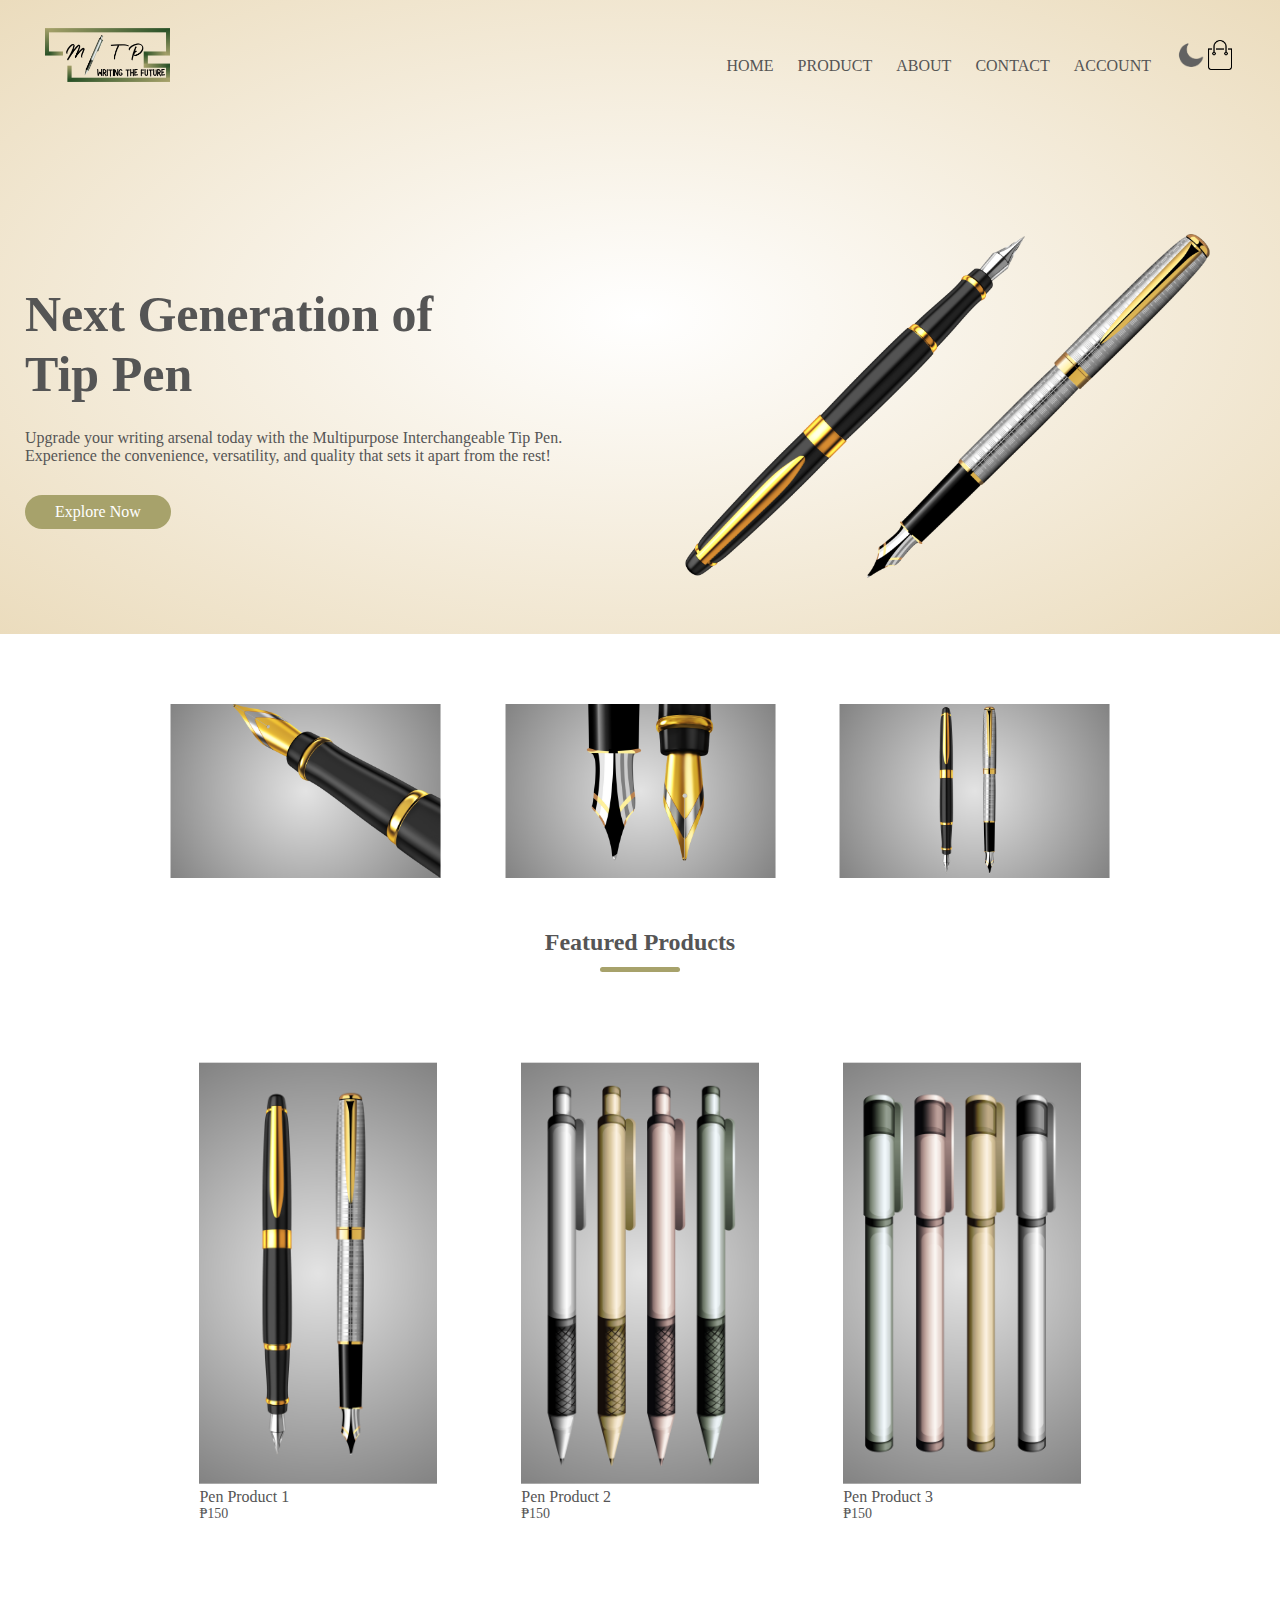
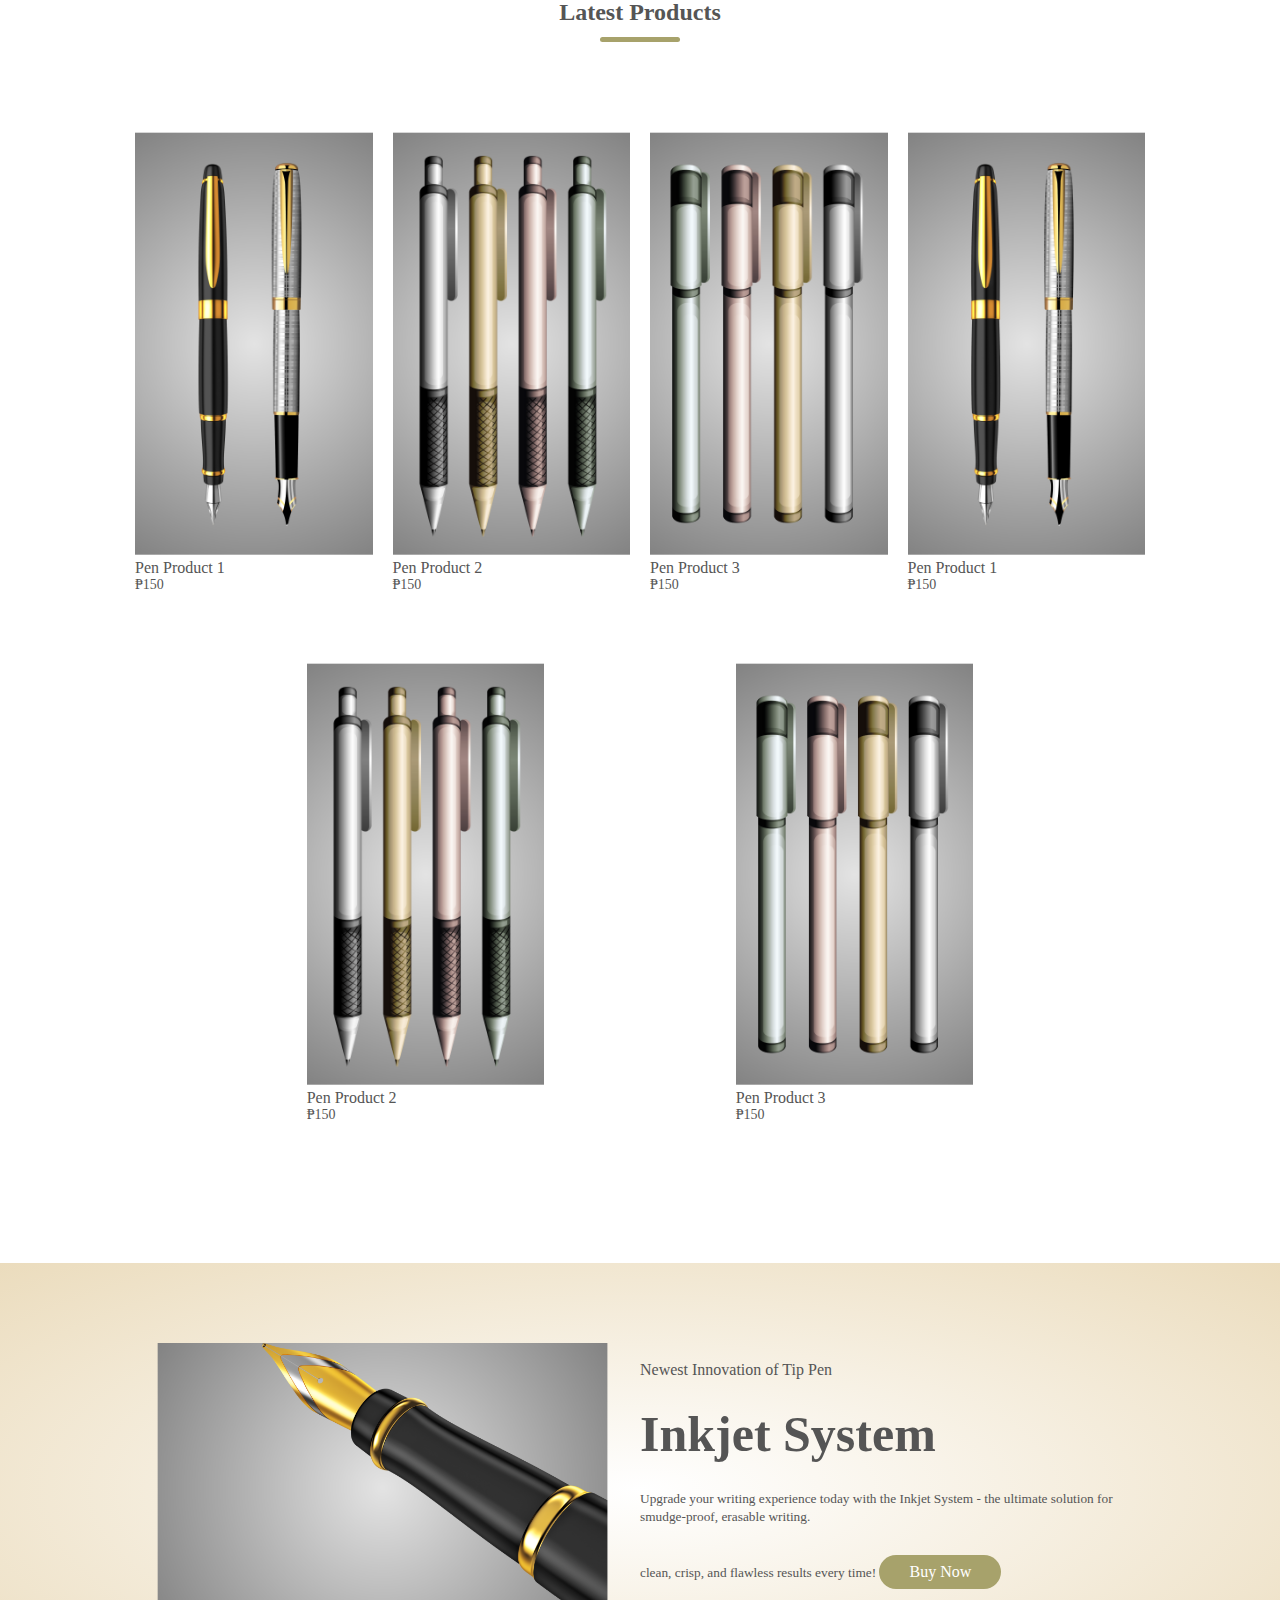
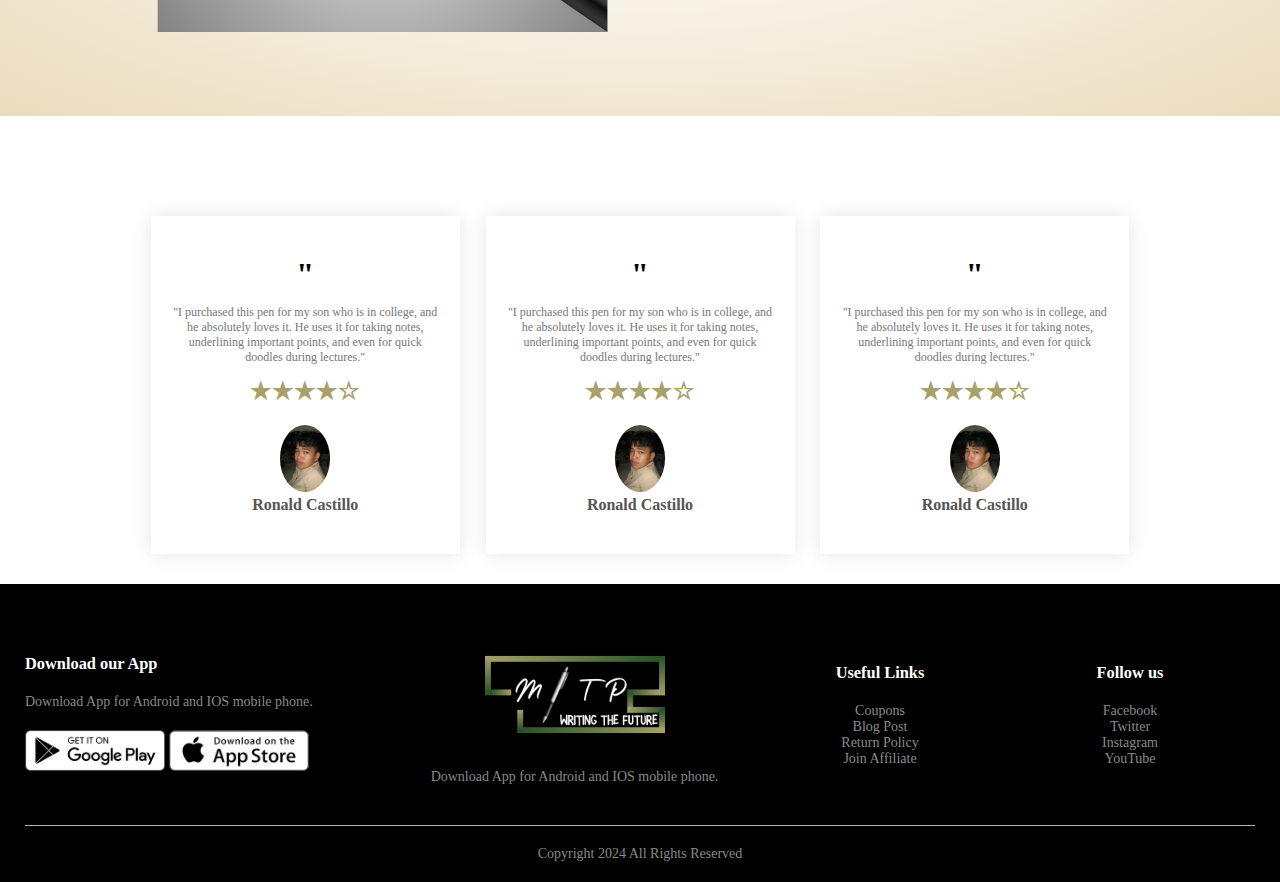
==== commit 7309e0cf: "Add files via upload" ====
--- a/index.html
+++ b/index.html
@@ -3,176 +3,233 @@
 <head>
     <meta charset="UTF-8">
     <meta name="viewport" content="width=device-width, initial-scale=1.0">
-    <title>Marian School of Quezon City</title>
+    <title>Home - mitp.pen</title>
     <link rel="stylesheet" href="style.css">
-    <link rel="sstylesheet" href="https://cdn.jsdelivr.net/npm/@fortawesome/
-    fontawesome-free@6.4.2/css/fontawesome.min.css">
 </head>
 <body>
-    <section class="header">
-        <nav>
-            <a href="index.html"><img src="IMG/logo.png" alt="'logo" class="logo"></a>
-            <div class="nav-links">           
-                <i class="fa fa-times" onclick="hideMenu()"></i>       
+    <div class="header">
+        <div class="container">
+            <div class="navbar">
+                <div class="logo">
+                    <a href="index.html"><img src="img/logo2.png" width="125px"></a>
+                </div>
+                <nav>
+                    <ul id="MenuItems">
+                        <li><a href="index.html">HOME</a></li>
+                        <li><a href="product.html">PRODUCT</a></li>
+                        <li><a href="">ABOUT</a></li>
+                        <li><a href="">CONTACT</a></li>
+                        <li><a href="account.html">ACCOUNT</a></li>
+                    </ul>
+                    <img src="img/moon.png" id="mode">
+
+                </nav>
+                <a href="cart.html"><img src="img/cart.png" width="30px" height="30px" alt="'pic"></a>
+                <img src="img/menu.png" class="menu-icon" 
+                onclick="menutoggle()">
+
+            </div>
+            <div class="row">
+                <div class="col-2">
+                    <h1>Next Generation of<br>Tip Pen</h1>
+                    <p>Upgrade your writing arsenal today with the Multipurpose Interchangeable 
+                        Tip Pen. <br>Experience the convenience, versatility, and quality 
+                        that sets it apart from the rest! </p>
+                        <a href="" class="btn">Explore Now</a>
+                </div>
+                <div class="col-2">
+                    <img src="img/penhome3.png">
+                </div>
+            </div>
+        </div>
+    </div>
+
+<div class="categories">
+    <div class="small-container">
+        <div class="row">
+            <div class="col-3">
+                <img src="img/Category1.png">
+            </div>
+            <div class="col-3">
+                <img src="img/Category2.png">
+            </div>
+            <div class="col-3">
+                <img src="img/Category3.png">
+            </div>
+        </div>
+    </div>
+
+<div class="small-container">
+    <h2 class="title"> Featured Products</h2>
+    <div class="row">
+        <div class="col-4">
+            <img src="img/Product1.png">
+            <h4>Pen Product 1</h4>
+            <p>₱150</p>
+        </div>
+        <div class="col-4">
+            <img src="img/Product2.png">
+            <h4>Pen Product 2</h4>
+            <p>₱150</p>
+        </div>
+        <div class="col-4">
+            <img src="img/Product3.png">
+            <h4>Pen Product 3</h4>
+            <p>₱150</p>
+        </div>
+    </div>
+    <h2 class="title">Latest Products</h2>
+    <div class="row">
+        <div class="col-4">
+            <img src="img/Product1.png">
+            <h4>Pen Product 1</h4>
+            <p>₱150</p>
+        </div>
+        <div class="col-4">
+            <img src="img/Product2.png">
+            <h4>Pen Product 2</h4>
+            <p>₱150</p>
+        </div>
+        <div class="col-4">
+            <img src="img/Product3.png">
+            <h4>Pen Product 3</h4>
+            <p>₱150</p>
+        </div>
+        <div class="col-4">
+            <img src="img/Product1.png">
+            <h4>Pen Product 1</h4>
+            <p>₱150</p>
+        </div>
+        <div class="col-4">
+            <img src="img/Product2.png">
+            <h4>Pen Product 2</h4>
+            <p>₱150</p>
+        </div>
+        <div class="col-4">
+            <img src="img/Product3.png">
+            <h4>Pen Product 3</h4>
+            <p>₱150</p>
+        </div>
+    </div>
+</div>
+</div>
+
+<div class="offer">
+    <div class="small-container">
+        <div class="row">
+            <div class="col-2">
+                <img src="img/Category1.png" class="offer-img">
+            </div>
+            <div class="col-2">
+                <p>Newest Innovation of Tip Pen</p>
+                <h1>Inkjet System</h1>
+                <small>
+                Upgrade your writing experience today with the Inkjet System - 
+                the ultimate solution for smudge-proof, erasable writing. 
+                <br>clean, crisp, and flawless results every time!
+                </small>
+                <a href="product-details.html"class="btn">Buy Now</a>
+            </div>
+        </div>
+    </div>
+</div>
+
+<div class="testimonial">
+    <div class="small-container">
+        <div class="row">
+            <div class="col-3">
+                <h1>"</h1>
+                <p>"I purchased this pen for my son who is in college, and he absolutely 
+                    loves it. He uses it for taking notes, underlining important points, 
+                    and even for quick doodles during lectures." </p>
+                    <h2>★★★★☆</h2>
+
+                <img src="img/ronald.jpg" class="offer-img">
+                <h3>Ronald Castillo</h3>
+
+            </div>
+            <div class="col-3">
+                <h1>"</h1>
+                <p>"I purchased this pen for my son who is in college, and he absolutely 
+                    loves it. He uses it for taking notes, underlining important points, 
+                    and even for quick doodles during lectures." </p>
+                    <h2>★★★★☆</h2>
+
+                <img src="img/ronald.jpg" class="offer-img">
+                <h3>Ronald Castillo</h3>
+
+            </div>
+            <div class="col-3">
+                <h1>"</h1>
+                <p>"I purchased this pen for my son who is in college, and he absolutely 
+                    loves it. He uses it for taking notes, underlining important points, 
+                    and even for quick doodles during lectures." </p>
+                    <h2>★★★★☆</h2>
+
+                <img src="img/ronald.jpg" class="offer-img">
+                <h3>Ronald Castillo</h3>
+
+            </div>
+        </div>
+    </div>
+</div>
+
+<div class="footer">
+    <div class="container">
+        <div class="row">
+            <div class="footer-col-1">
+                    <h3>Download our App</h3>
+                    <p>Download App for Android and IOS mobile phone.</p>
+                    <div class="app-logo">
+                        <img src="img/play-store.png">
+                        <img src="img/app-store.png">
+                    </div>
+            </div>
+            <div class="footer-col-2">
+                <img src="img/logo3.png">
+                <p>Download App for Android and IOS mobile phone.</p>
+            </div>
+            <div class="footer-col-3">
+                <h3>Useful Links</h3>
                 <ul>
-                    <li><a href="index.html">HOME</a></li>
-                    <li><a href="About.html">ABOUT</a></li>
-                    <li><a href="Courses.html">COURSES</a></li>
-                    <li><a href="Admissions.html">ADMISSIONS</a></li>
-                    <li><a href="">MEDIA</a></li>
-                    <li><a href="">CONTACT</a></li>
-                    <img src="img/moon.png" id="mode">
-
+                    <li>Coupons</li>
+                    <li>Blog Post</li>
+                    <li>Return Policy</li>
+                    <li>Join Affiliate</li>
                 </ul>
             </div>
-            <i class="fa fa-bars" onclick="showMenu()"></i>
-        </nav>
-
-        <div class="text-box">
-            <h1>Welcome to Marian School of Quezon City</h1>
-            <p>Marian School of Quezon City is a Filipino, Christian Institution of 
-            learning established by an academic community <br> of committed and responsible 
-            individuals
-            </p>
-            <a href="" class="hero-btn yellow">Get Started</a>
-        </div>
-
-    </section>
-
-    <script>
-        var navLinks = document.getElementbyId("navlinks");
-        function showMenu(){
-            navLinks.style.right = "0";
+            <div class="footer-col-4">
+                <h3>Follow us</h3>
+                <ul>
+                    <li>Facebook</li>
+                    <li>Twitter</li>
+                    <li>Instagram</li>
+                    <li>YouTube</li>
+                </ul>
+            </div>
+            </div>
+            <hr>
+            <p class="copyright">Copyright 2024 All Rights Reserved</p>
+        </div>
+    </div>
+</div>
+
+<script>
+    var MenuItems = document.getElementById("MenuItems");
+
+    MenuItems.style.maxHeight = "0px";
+
+    function menutoggle(){
+        if(MenuItems.style.maxHeight == "0px")
+        {
+            MenuItems.style.maxHeight = "200px";
         }
-        function showMenu(){
-            navLinks.style.right = "-200px";
+        else
+        {
+            MenuItems.style.maxHeight = "0px";
         }
-        
-    </script>
-
-<!--news-->
-<section class="latestnews">
-    <h1>Latest News</h1>
-    <p>Marian School of Quezon City is a Filipino, Christian Institution of 
-    learning established by an academic community of committed and responsible 
-    individuals</p>
-
-    <div class="row">
-        <div class="news">
-            <img src="IMG/wer1.gif" alt="isaal1">
-            <div class="layer">
-            </div>
-        </div>
-        <div class="news">
-            <img src="IMG/wer2.gif" alt="isaal2">
-            <div class="layer">
-            </div>
-        </div>
-        <div class="news">
-            <img src="IMG/wer4.gif" alt="isaal3">
-            <div class="layer">
-            </div>
-        </div>
-
-</section>
-
-<!--course-->
-<section class="course">
-    <h1>Courses We Offer</h1>
-    <p>Marian School of Quezon City is a Filipino, Christian Institution of 
-    learning established by an academic community of committed and responsible 
-    individuals</p>
-    
-    <div class="row">
-        <div class="course-col">
-            <img src="IMG/STEM.jpg" alt="isaal1">
-            <h3>STEM</h3>
-            <p>Marian School of Quezon City is a Filipino, Christian Institution of 
-            learning established by an academic community of committed and responsible 
-            individuals</p>
-            <a href="Courses.html" class="learn-btn">Learn More</a>
-        </div>
-        <div class="course-col">
-            <img src="IMG/STEM.jpg" alt="isaal1">
-            <h3>HUMSS</h3>
-            <p>Marian School of Quezon City is a Filipino, Christian Institution of 
-            learning established by an academic community of committed and responsible 
-            individuals</p>
-            <a href="Courses.html" class="learn-btn">Learn More</a>
-        </div>
-        <div class="course-col">
-            <img src="IMG/STEM.jpg" alt="isaal1">
-            <h3>ICT</h3>
-            <p>Marian School of Quezon City is a Filipino, Christian Institution of 
-            learning established by an academic community of committed and responsible 
-            individuals</p>
-            <a href="Courses.html" class="learn-btn">Learn More</a>
-        </div>    
-       </div>   
-       <div class="row2">
-        <div class="course-col">
-            <img src="IMG/STEM.jpg" alt="isaal1">
-            <h3>ABM</h3>
-            <p>Marian School of Quezon City is a Filipino, Christian Institution of 
-            learning established by an academic community of committed and responsible 
-            individuals</p>
-            <a href="Courses.html" class="learn-btn">Learn More</a>
-        </div>
-        <div class="course-col">
-            <img src="IMG/STEM.jpg" alt="isaal1">
-            <h3>CULINARY</h3>
-            <p>Marian School of Quezon City is a Filipino, Christian Institution of 
-            learning established by an academic community of committed and responsible 
-            individuals</p>
-            <a href="Courses.html" class="learn-btn">Learn More</a>
-        </div>
-       
-       </div>  
-</section>
-
-
-
-<!--Facilities-->
-<section class="sportsfest">
-    <h1>Sports Fest</h1>
-    <p>Marian School of Quezon City is a Filipino, Christian Institution of 
-    learning established by an academic community of committed and responsible 
-    individuals</p>
-    
-    <div class="row">
-        <div class="sportsimage">
-            <img src="IMG/sports_1.jpg" alt="sports_1">
-            <h3> Red Phoenix vs. Blue Badgers</h3>
-            <p>Marian School of Quezon City is a Filipino, Christian Institution of 
-            learning established by an academic community of committed and responsible 
-            individuals</p>
-        </div>
-        <div class="sportsimage">
-            <img src="IMG/sports_2.jpg" alt="sports_2">
-            <h3> Red Phoenix vs. Blue Badgers</h3>
-            <p>Marian School of Quezon City is a Filipino, Christian Institution of 
-            learning established by an academic community of committed and responsible 
-            individuals</p>
-        </div>
-        <div class="sportsimage">
-            <img src="IMG/sports_3.jpg" alt="sports_3">
-            <h3> Red Phoenix vs. Blue Badgers</h3>
-            <p>Marian School of Quezon City is a Filipino, Christian Institution of 
-            learning established by an academic community of committed and responsible 
-            individuals</p>
-        </div>
-    </div>
-</section>
-
-<!--admissions-->
-<section class="admissions">
-    <h1>We are Open for Admissions</h1>
-    <a href="" class="hero-btn">CONTACT US</a>
-</section>
-
-<footer> 
-    &copy; 2024 Marian School of Quezon City
-</footer>
+    }
+</script>
 <script>
     var mode = document.getElementById("mode");
 
@@ -185,5 +242,6 @@
             }
         }
 </script>
+
 </body>
-</html>
+</html>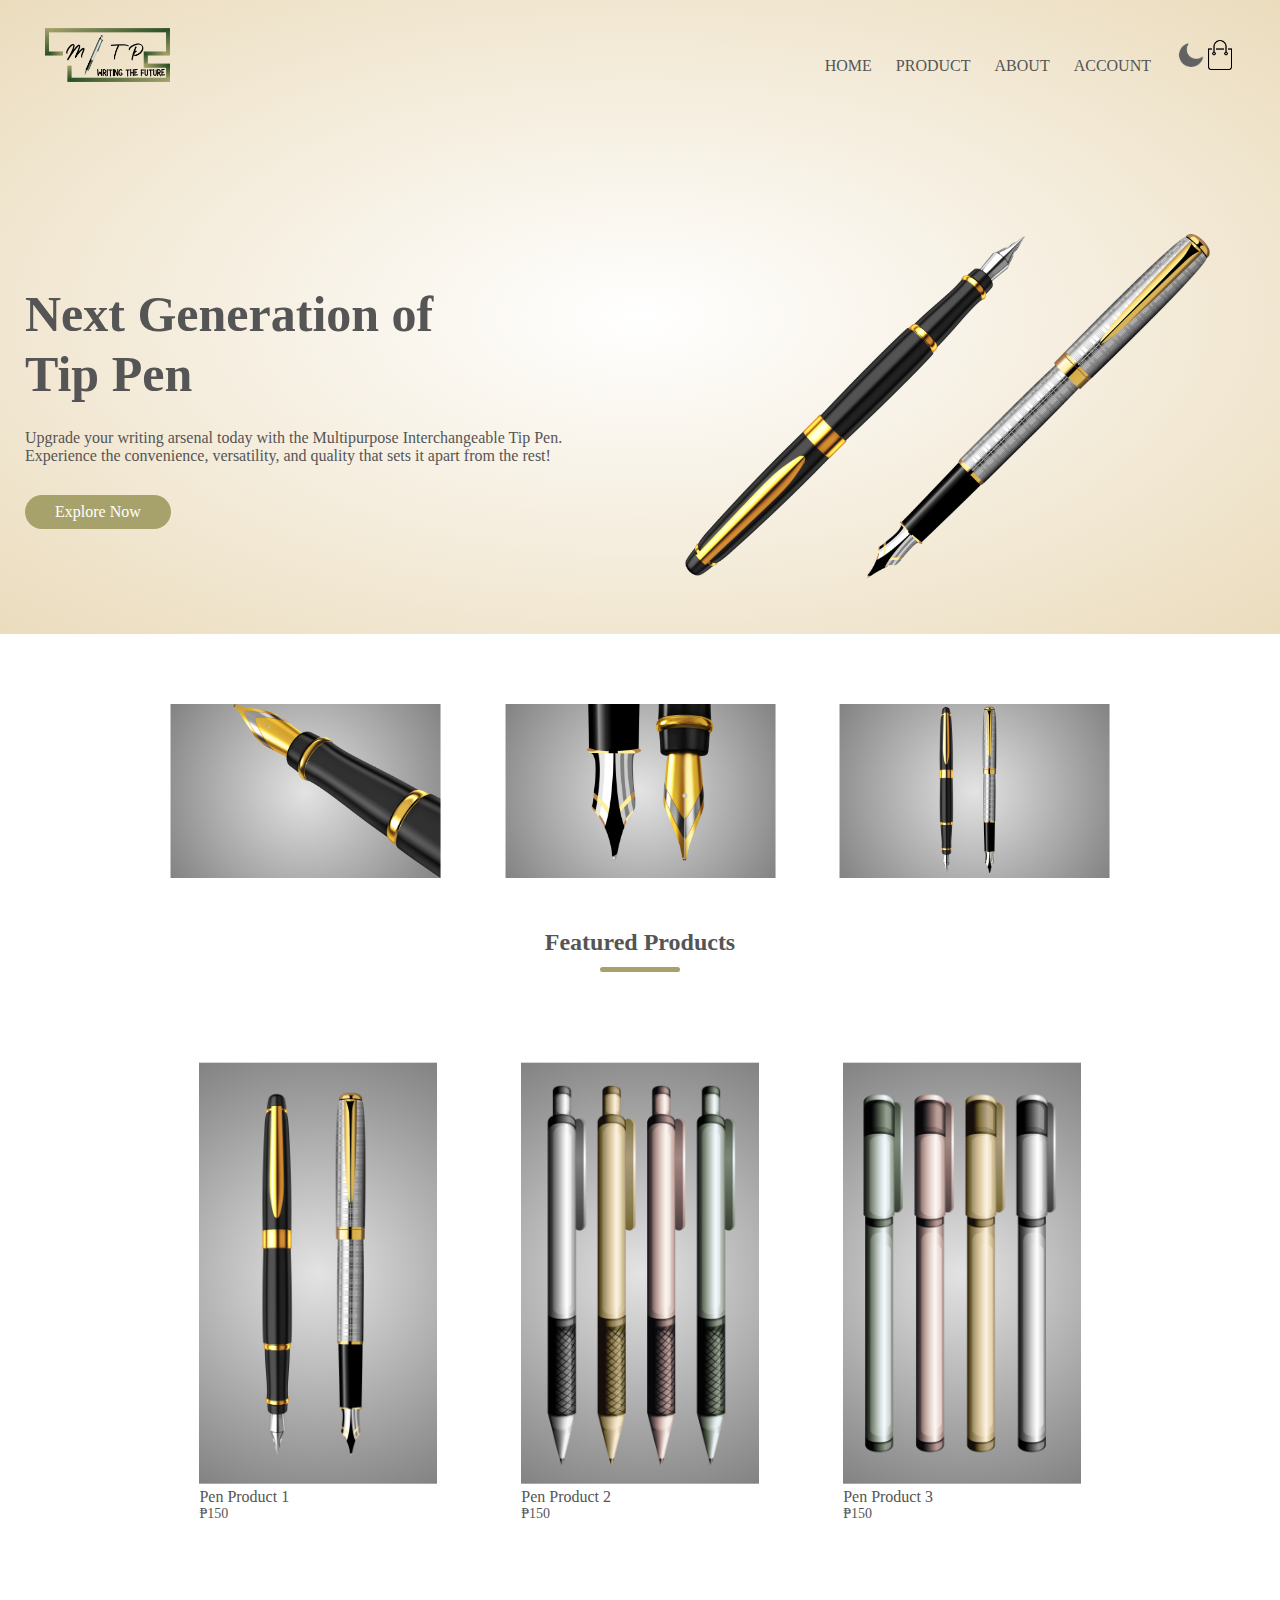
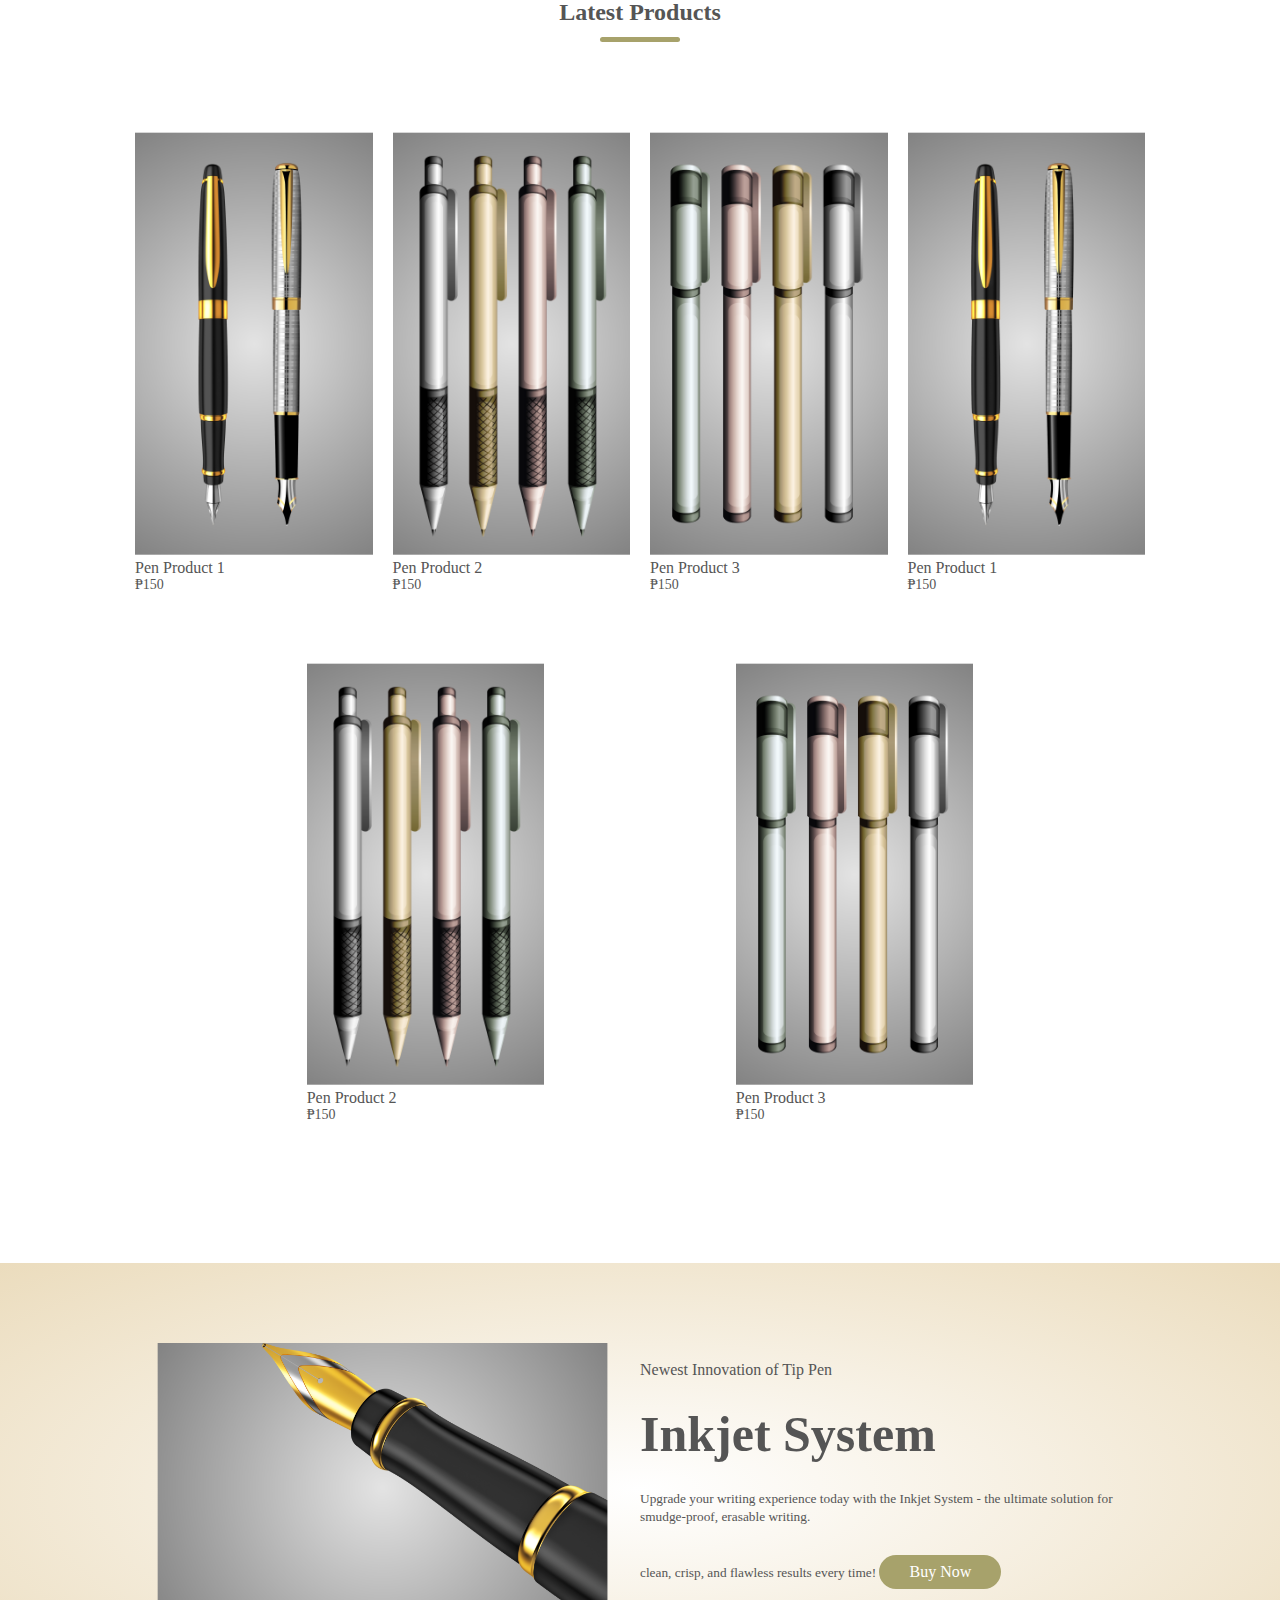
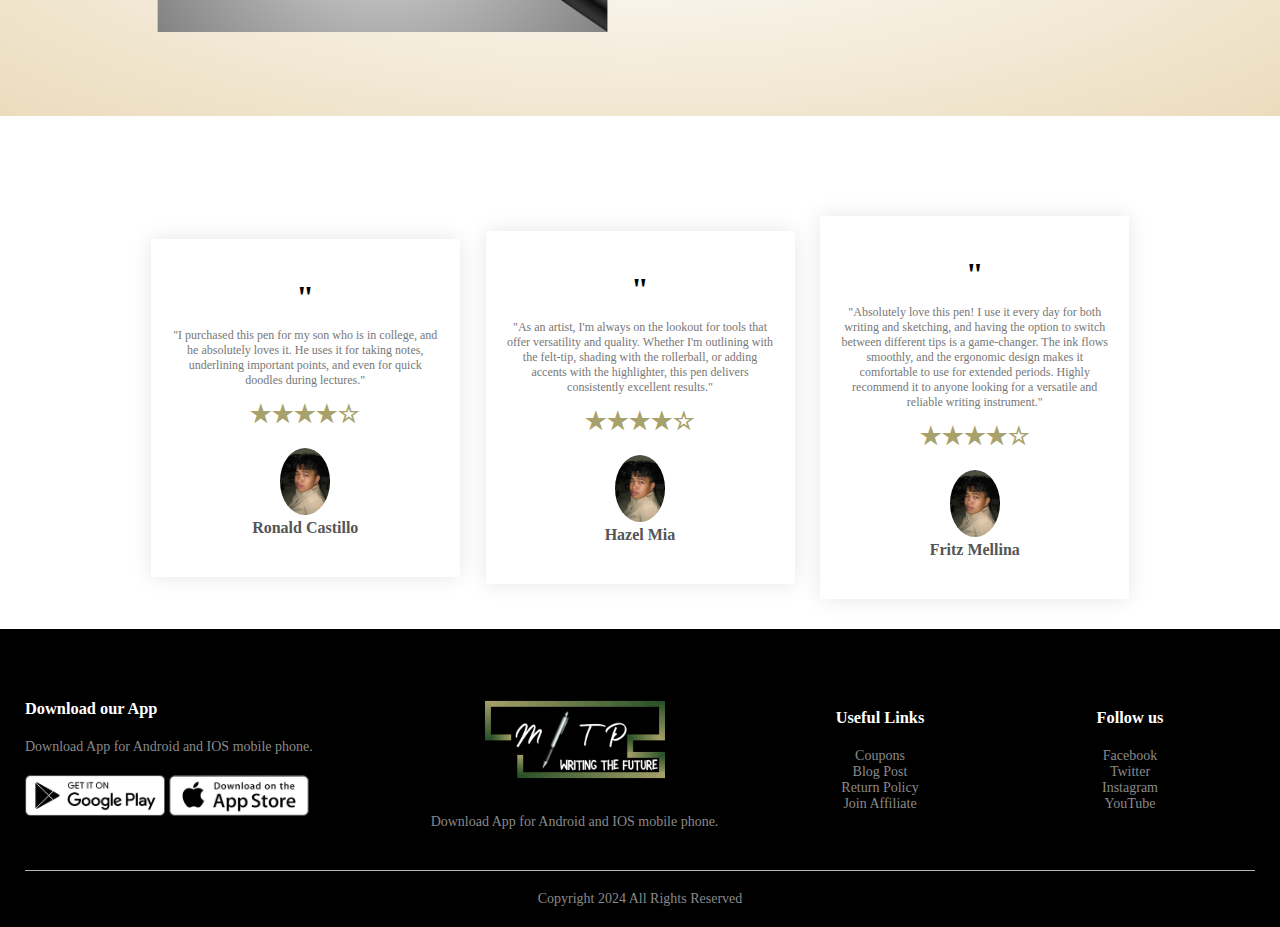
==== commit e17ca25d: "Add files via upload" ====
--- a/index.html
+++ b/index.html
@@ -18,22 +18,21 @@
                         <li><a href="index.html">HOME</a></li>
                         <li><a href="product.html">PRODUCT</a></li>
                         <li><a href="">ABOUT</a></li>
-                        <li><a href="">CONTACT</a></li>
                         <li><a href="account.html">ACCOUNT</a></li>
                     </ul>
                     <img src="img/moon.png" id="mode">
 
                 </nav>
                 <a href="cart.html"><img src="img/cart.png" width="30px" height="30px" alt="'pic"></a>
-                <img src="img/menu.png" class="menu-icon" 
+                <img src="img/menu.png" class="menu-icon"
                 onclick="menutoggle()">
 
             </div>
             <div class="row">
                 <div class="col-2">
                     <h1>Next Generation of<br>Tip Pen</h1>
-                    <p>Upgrade your writing arsenal today with the Multipurpose Interchangeable 
-                        Tip Pen. <br>Experience the convenience, versatility, and quality 
+                    <p>Upgrade your writing arsenal today with the Multipurpose Interchangeable
+                        Tip Pen. <br>Experience the convenience, versatility, and quality
                         that sets it apart from the rest! </p>
                         <a href="" class="btn">Explore Now</a>
                 </div>
@@ -124,8 +123,8 @@
                 <p>Newest Innovation of Tip Pen</p>
                 <h1>Inkjet System</h1>
                 <small>
-                Upgrade your writing experience today with the Inkjet System - 
-                the ultimate solution for smudge-proof, erasable writing. 
+                Upgrade your writing experience today with the Inkjet System -
+                the ultimate solution for smudge-proof, erasable writing.
                 <br>clean, crisp, and flawless results every time!
                 </small>
                 <a href="product-details.html"class="btn">Buy Now</a>
@@ -139,8 +138,8 @@
         <div class="row">
             <div class="col-3">
                 <h1>"</h1>
-                <p>"I purchased this pen for my son who is in college, and he absolutely 
-                    loves it. He uses it for taking notes, underlining important points, 
+                <p>"I purchased this pen for my son who is in college, and he absolutely
+                    loves it. He uses it for taking notes, underlining important points,
                     and even for quick doodles during lectures." </p>
                     <h2>★★★★☆</h2>
 
@@ -150,24 +149,20 @@
             </div>
             <div class="col-3">
                 <h1>"</h1>
-                <p>"I purchased this pen for my son who is in college, and he absolutely 
-                    loves it. He uses it for taking notes, underlining important points, 
-                    and even for quick doodles during lectures." </p>
+                <p>"As an artist, I'm always on the lookout for tools that offer versatility and quality. Whether I'm outlining with the felt-tip, shading with the rollerball, or adding accents with the highlighter, this pen delivers consistently excellent results."</p>
                     <h2>★★★★☆</h2>
 
                 <img src="img/ronald.jpg" class="offer-img">
-                <h3>Ronald Castillo</h3>
+                <h3>Hazel Mia</h3>
 
             </div>
             <div class="col-3">
                 <h1>"</h1>
-                <p>"I purchased this pen for my son who is in college, and he absolutely 
-                    loves it. He uses it for taking notes, underlining important points, 
-                    and even for quick doodles during lectures." </p>
+                <p>"Absolutely love this pen! I use it every day for both writing and sketching, and having the option to switch between different tips is a game-changer. The ink flows smoothly, and the ergonomic design makes it comfortable to use for extended periods. Highly recommend it to anyone looking for a versatile and reliable writing instrument." </p>
                     <h2>★★★★☆</h2>
 
                 <img src="img/ronald.jpg" class="offer-img">
-                <h3>Ronald Castillo</h3>
+                <h3>Fritz Mellina</h3>
 
             </div>
         </div>
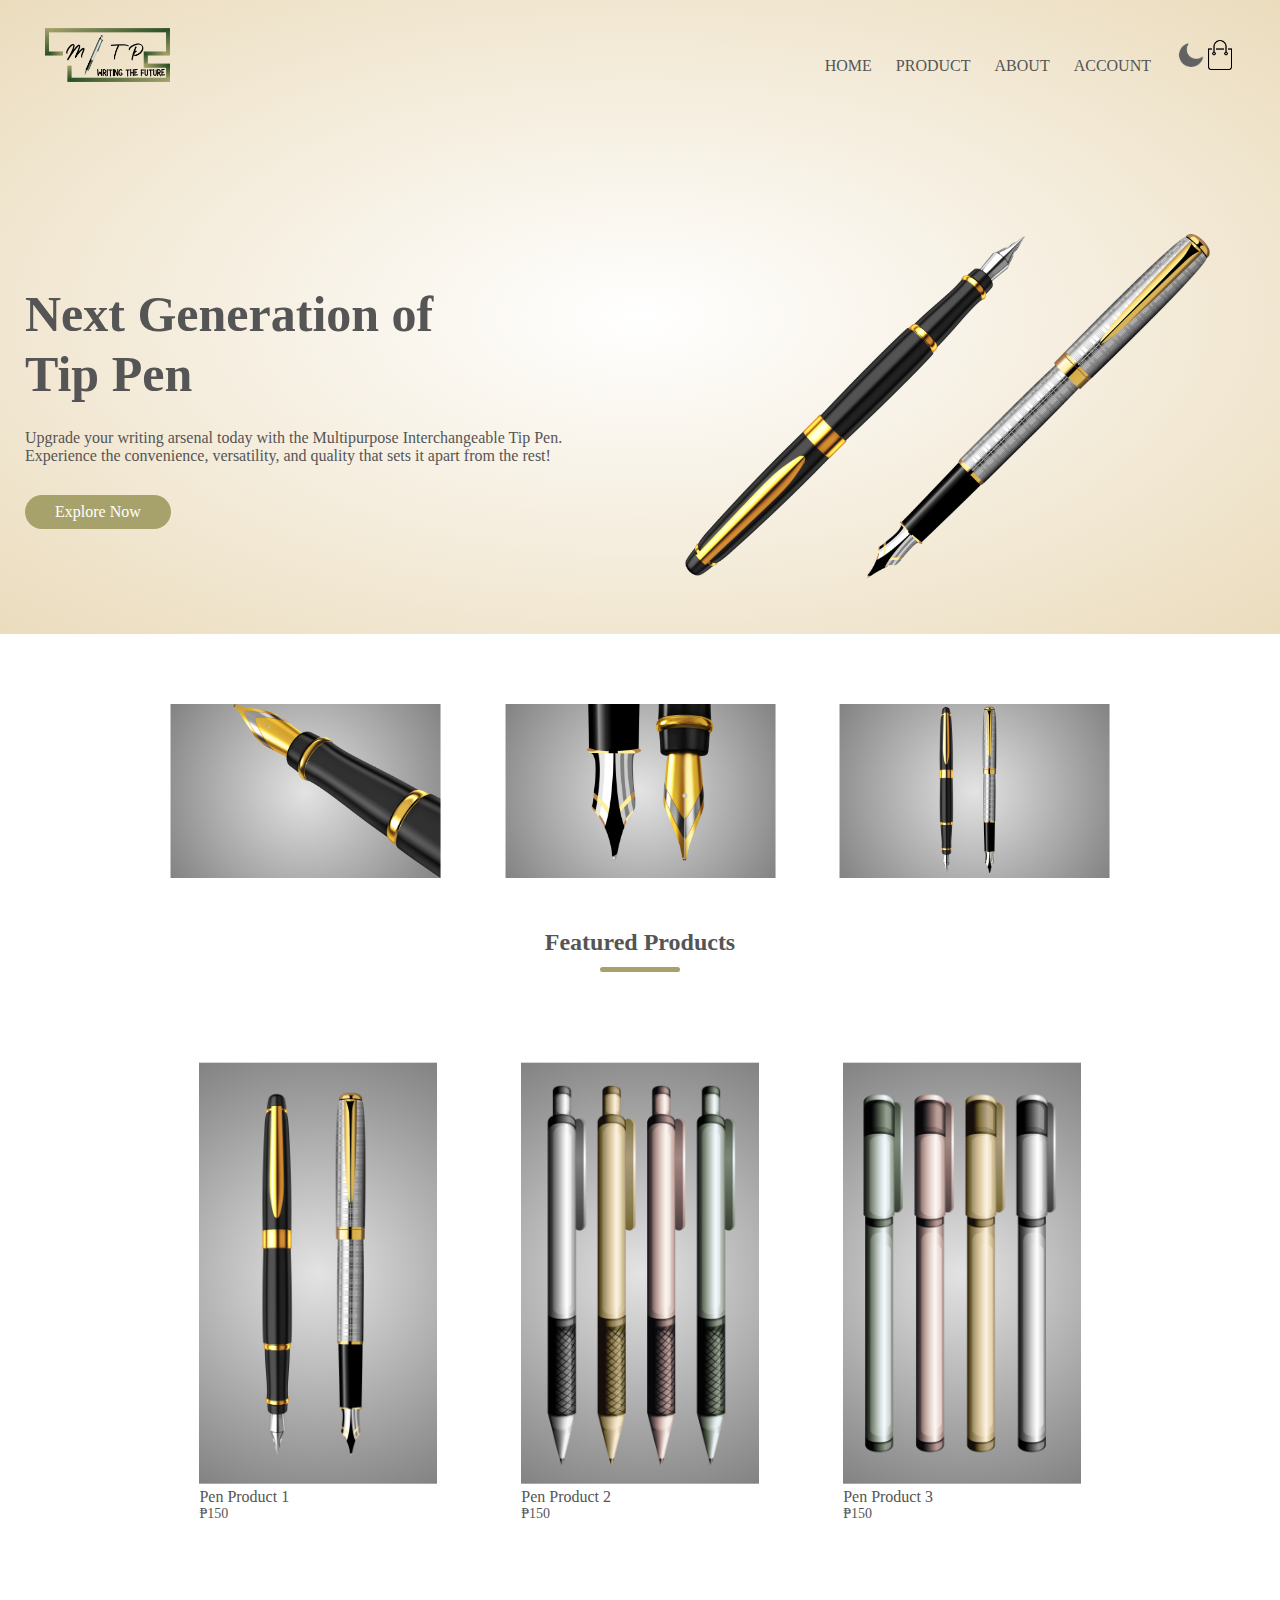
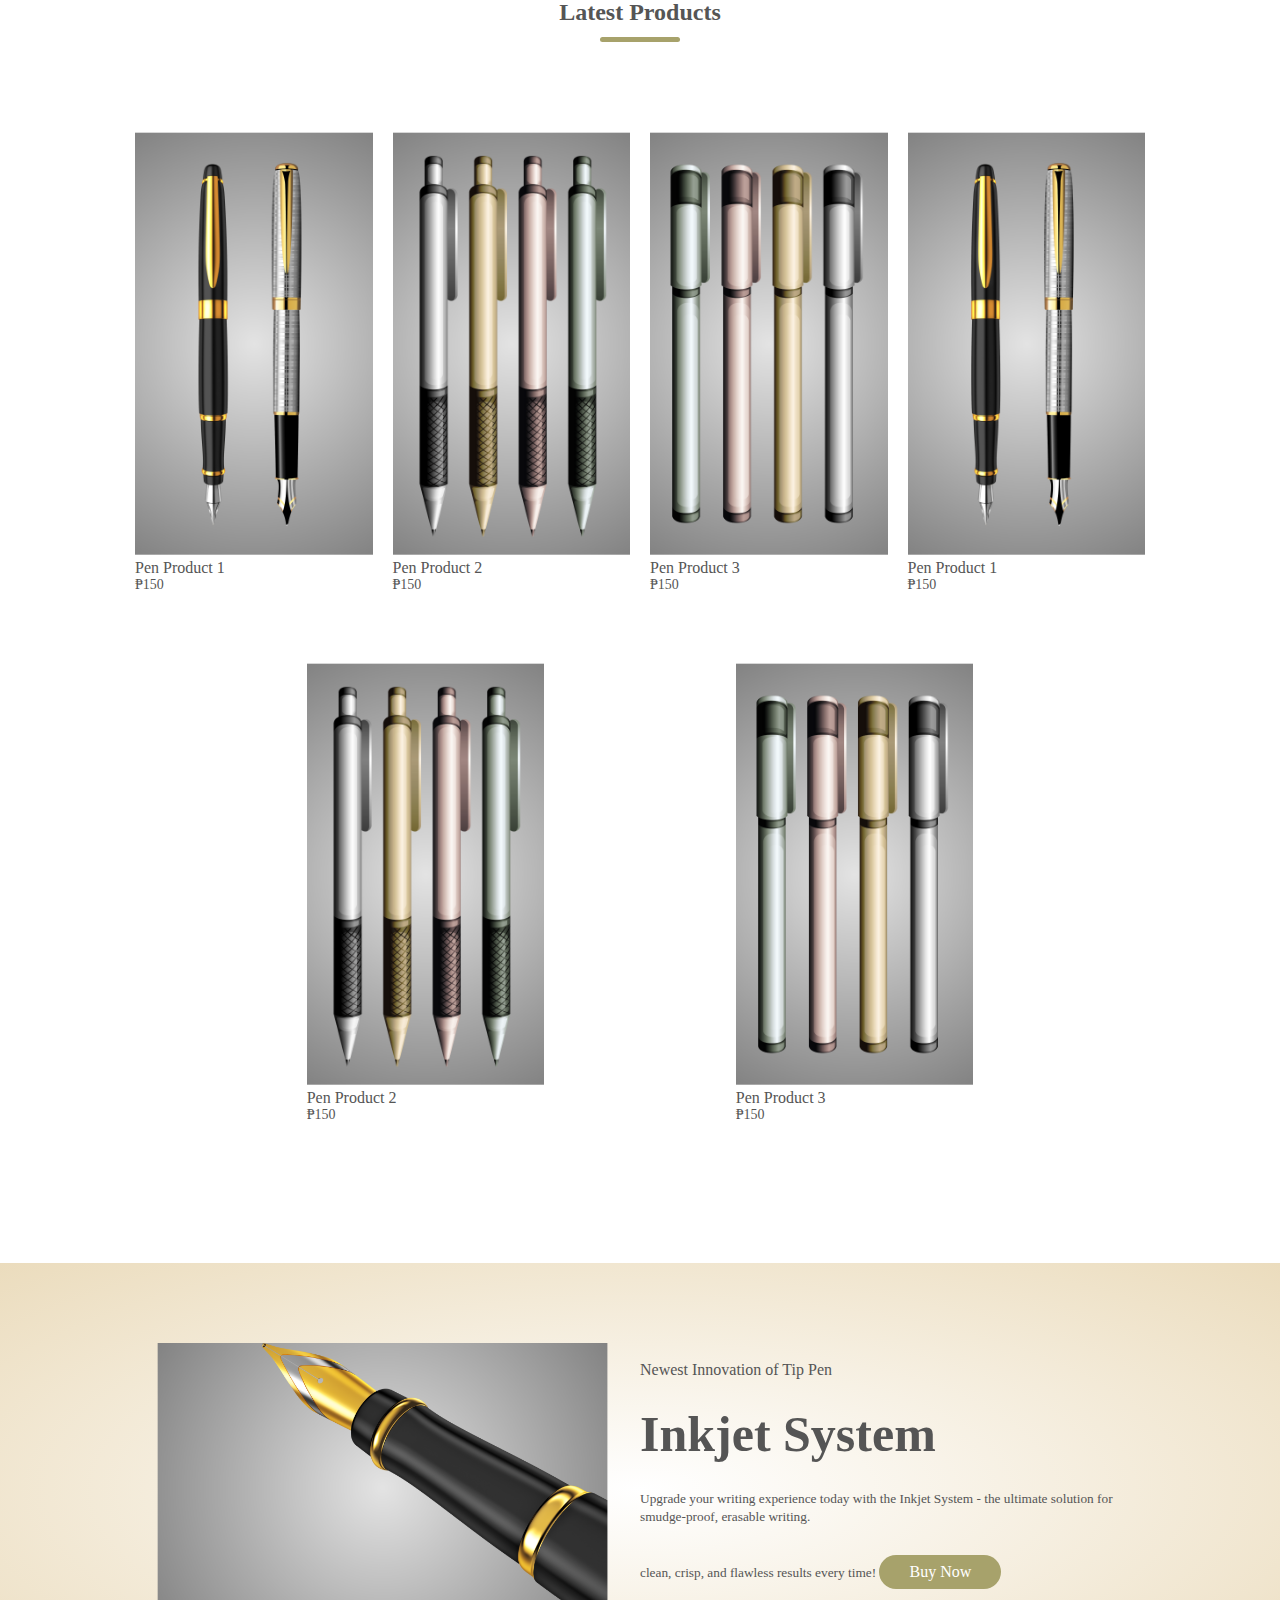
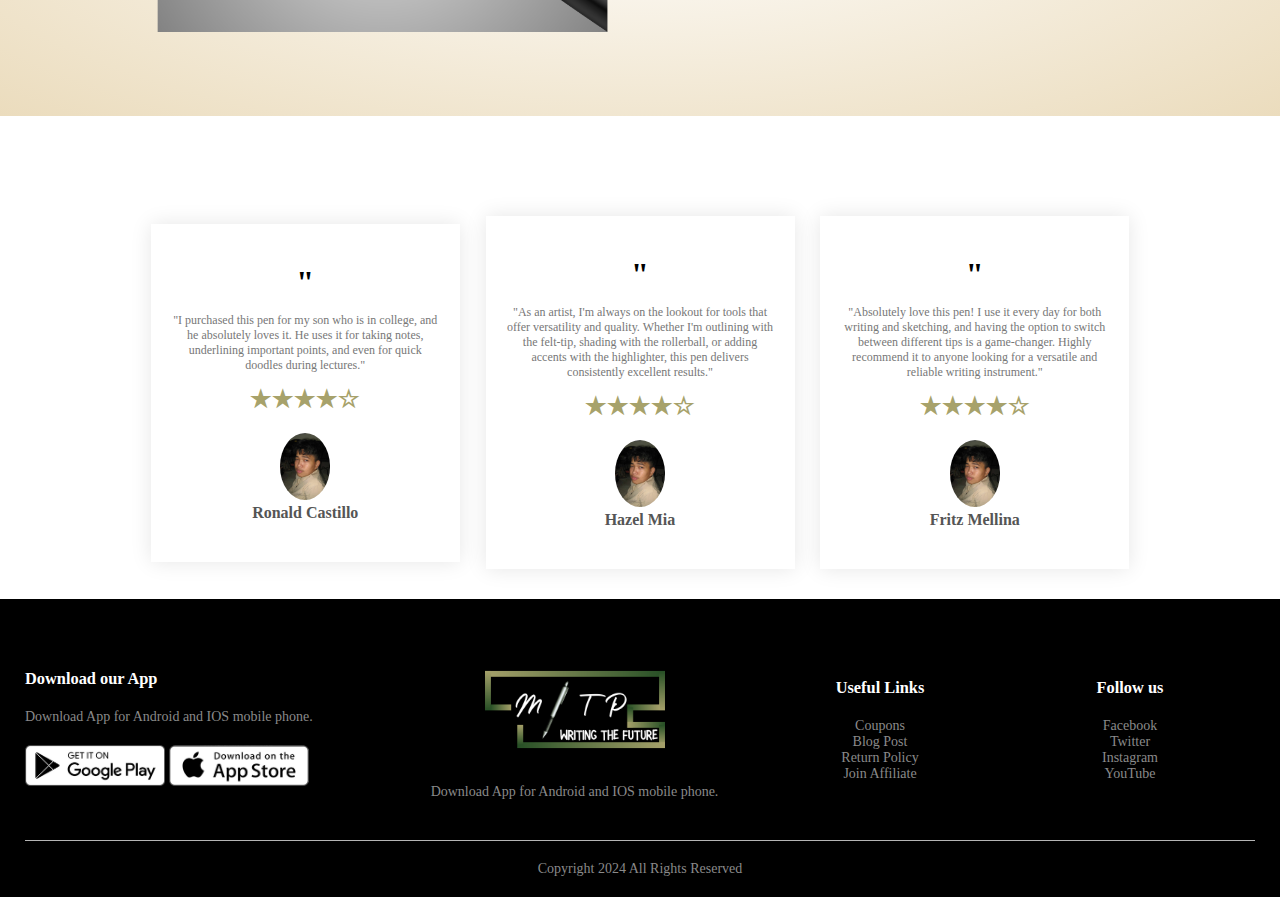
==== commit d97cd6ed: "Update index.html" ====
--- a/index.html
+++ b/index.html
@@ -149,7 +149,9 @@
             </div>
             <div class="col-3">
                 <h1>"</h1>
-                <p>"As an artist, I'm always on the lookout for tools that offer versatility and quality. Whether I'm outlining with the felt-tip, shading with the rollerball, or adding accents with the highlighter, this pen delivers consistently excellent results."</p>
+                <p>"As an artist, I'm always on the lookout for tools that offer versatility and quality. 
+                    Whether I'm outlining with the felt-tip, shading with the rollerball, or adding accents with the 
+                    highlighter, this pen delivers consistently excellent results."</p>
                     <h2>★★★★☆</h2>
 
                 <img src="img/ronald.jpg" class="offer-img">
@@ -158,7 +160,9 @@
             </div>
             <div class="col-3">
                 <h1>"</h1>
-                <p>"Absolutely love this pen! I use it every day for both writing and sketching, and having the option to switch between different tips is a game-changer. The ink flows smoothly, and the ergonomic design makes it comfortable to use for extended periods. Highly recommend it to anyone looking for a versatile and reliable writing instrument." </p>
+                <p>"Absolutely love this pen! I use it every day for both writing and sketching, 
+                    and having the option to switch between different tips is a game-changer.  
+                    Highly recommend it to anyone looking for a versatile and reliable writing instrument." </p>
                     <h2>★★★★☆</h2>
 
                 <img src="img/ronald.jpg" class="offer-img">
@@ -239,4 +243,4 @@
 </script>
 
 </body>
-</html>+</html>
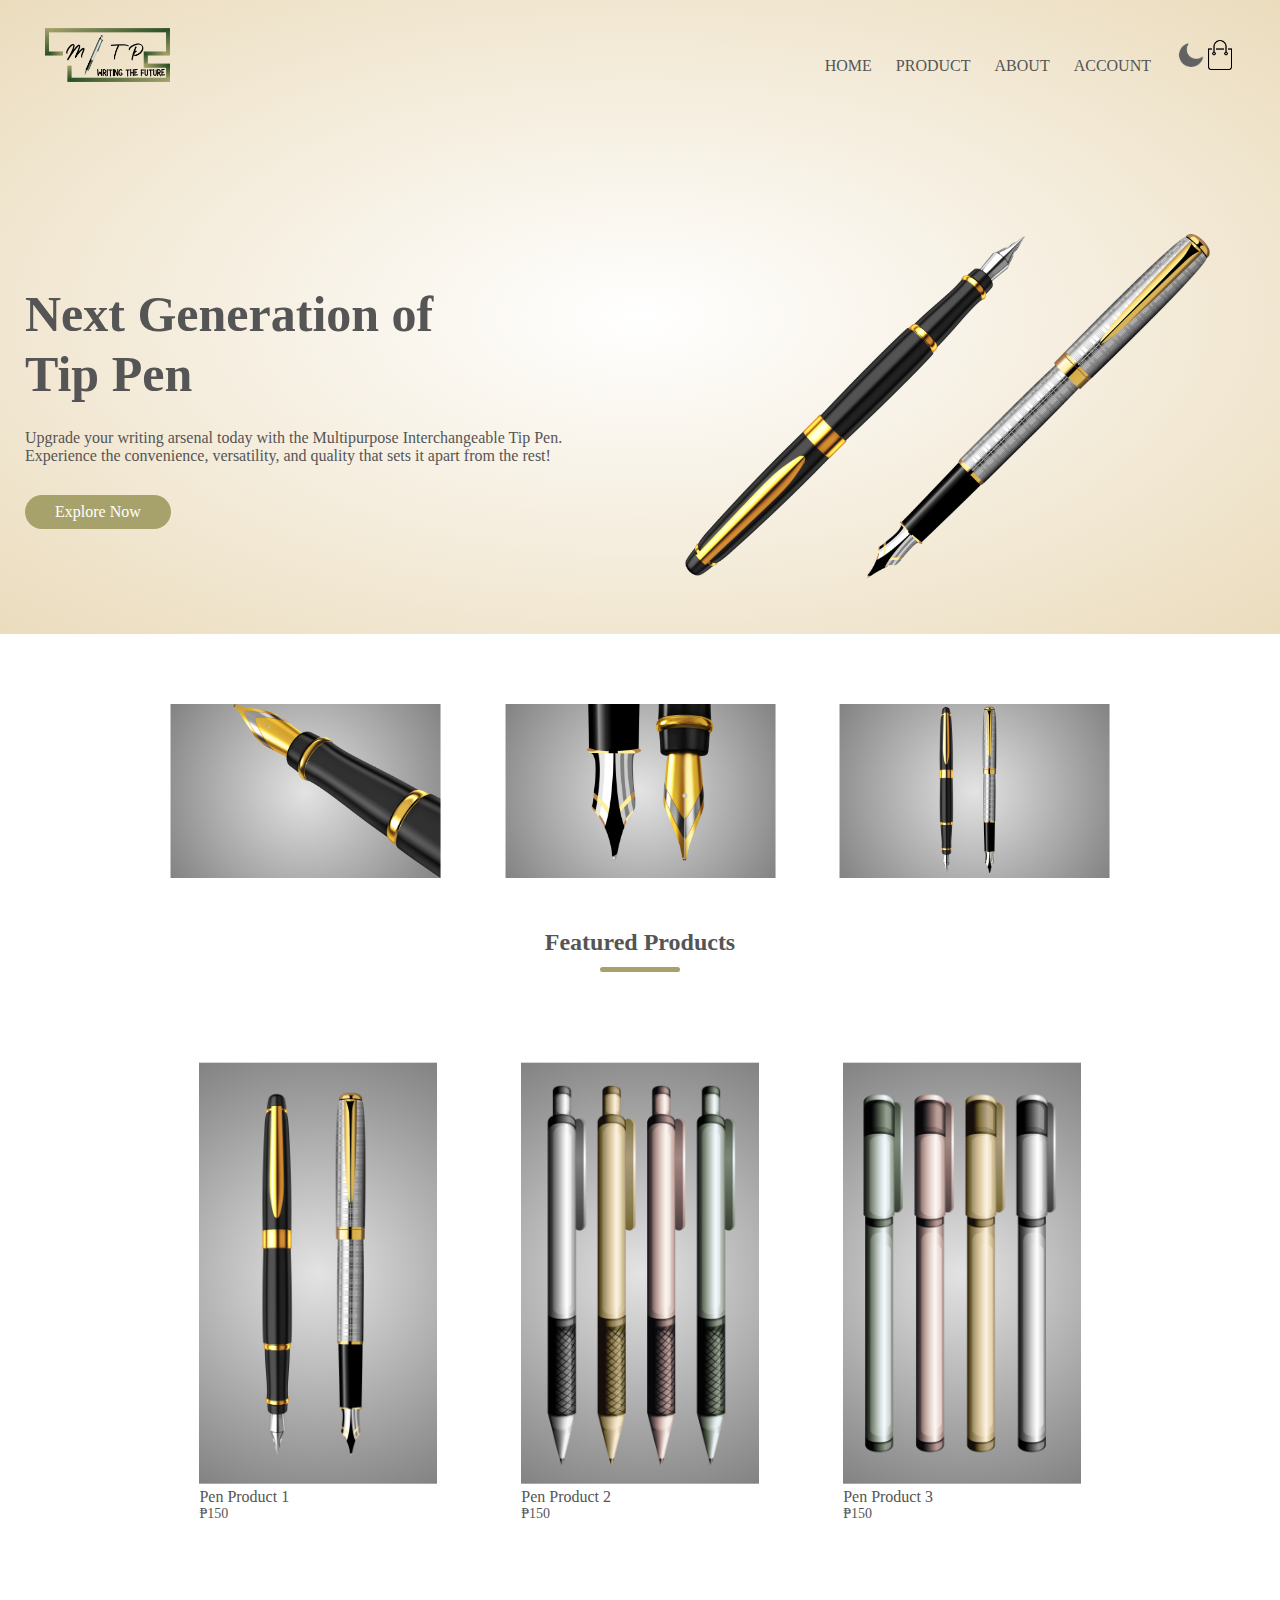
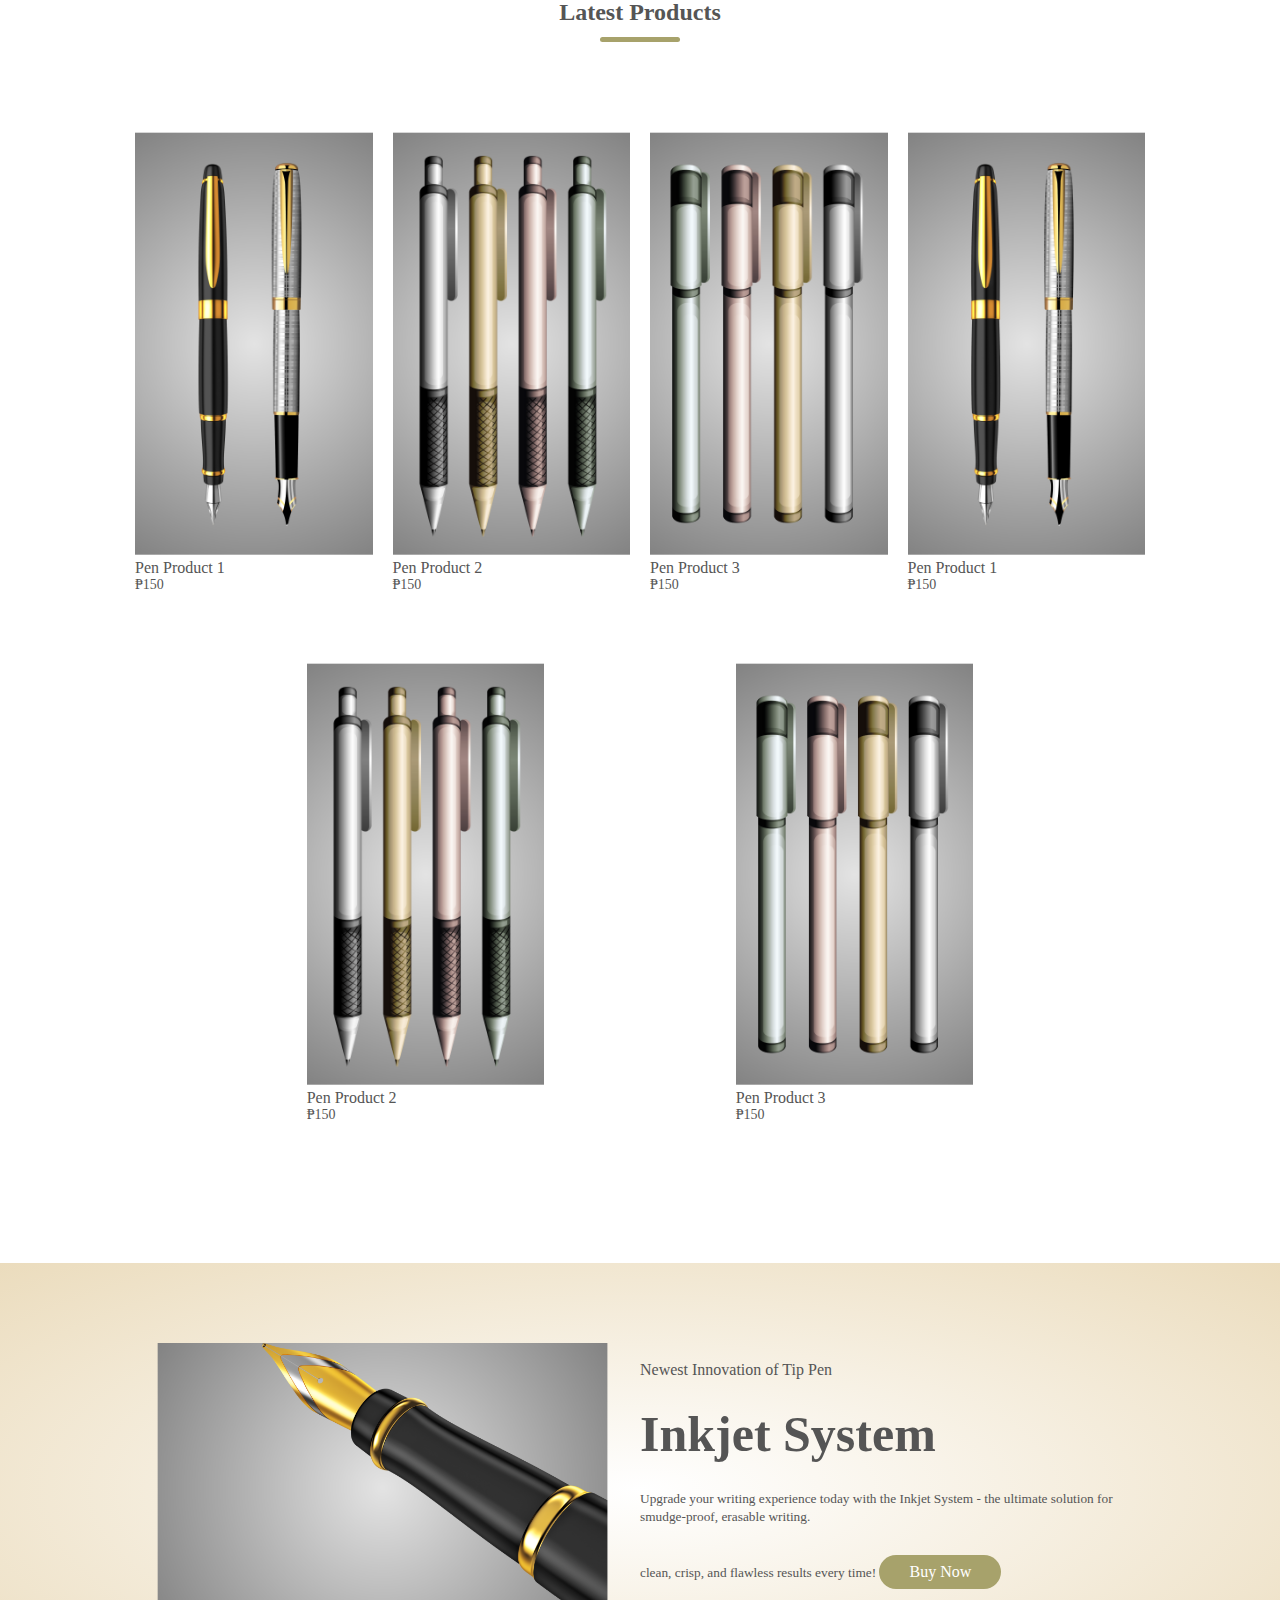
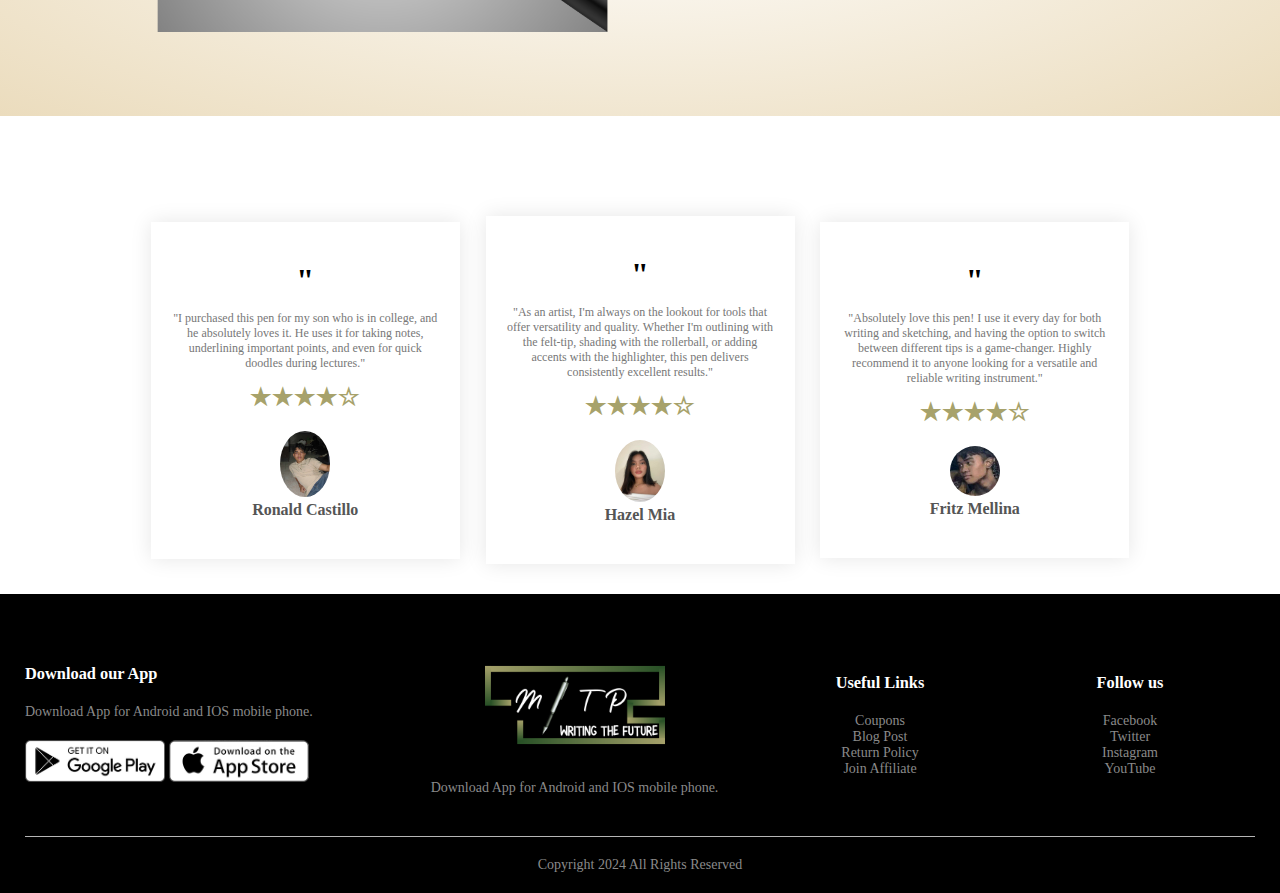
==== commit 259b0c76: "Update index.html" ====
--- a/index.html
+++ b/index.html
@@ -154,7 +154,7 @@
                     highlighter, this pen delivers consistently excellent results."</p>
                     <h2>★★★★☆</h2>
 
-                <img src="img/ronald.jpg" class="offer-img">
+                <img src="img/hazel.jpg" class="offer-img">
                 <h3>Hazel Mia</h3>
 
             </div>
@@ -165,7 +165,7 @@
                     Highly recommend it to anyone looking for a versatile and reliable writing instrument." </p>
                     <h2>★★★★☆</h2>
 
-                <img src="img/ronald.jpg" class="offer-img">
+                <img src="img/fritz.jpg" class="offer-img">
                 <h3>Fritz Mellina</h3>
 
             </div>
